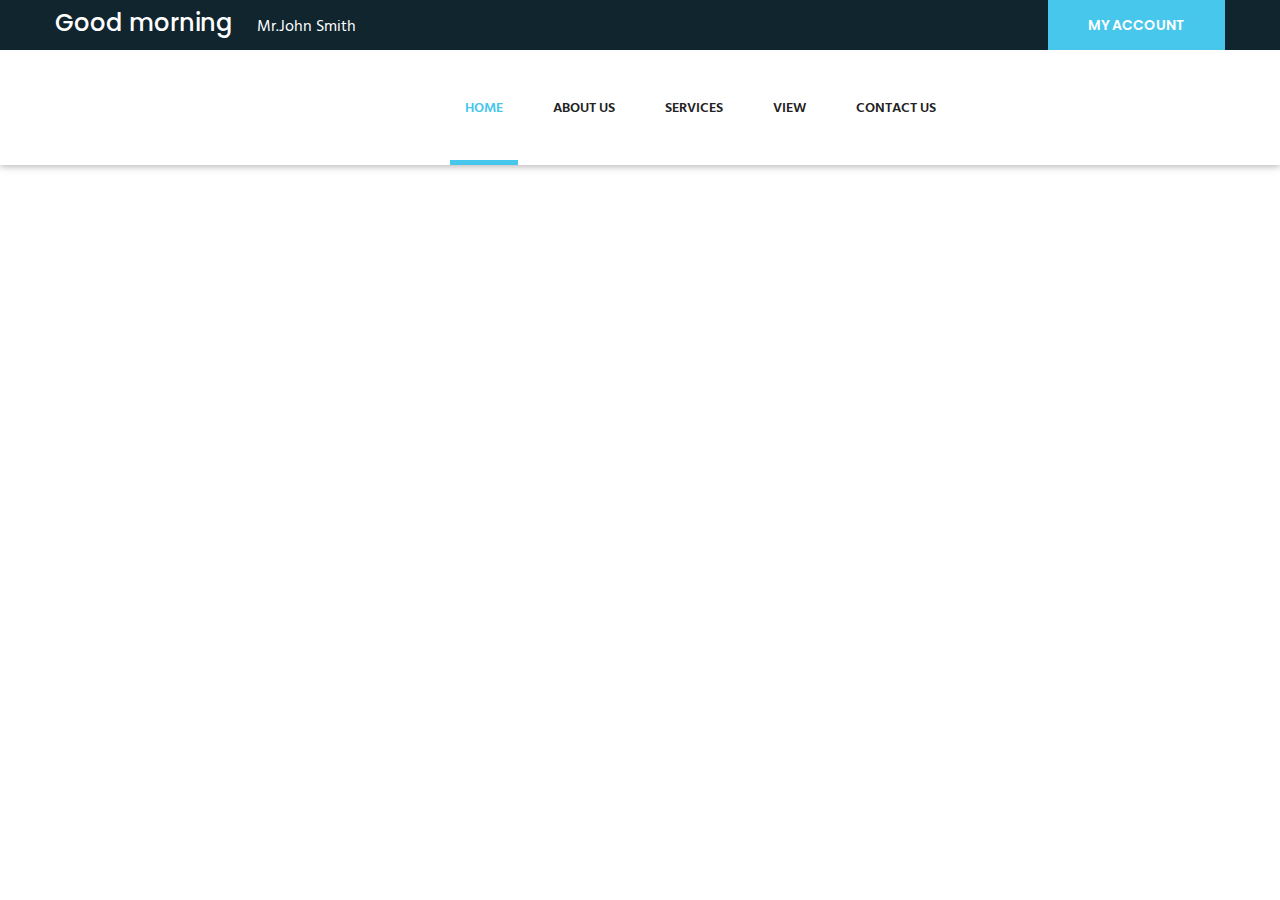
==== Account.html @ e26713fe "update css, logo, page skeletons" ====
<html>
    <head>
        <title>My account</title>
        <link rel="stylesheet" href="css/style.css">
        <link rel="stylesheet" href="css/responsive.css">
    </head>
    
    <body>
        <header class="top-bar">
            <div class="container">
                <div class="clearfix">
                    <div class="col-left float_left">
                        <ul class="top-bar-info">
                            <li>
                                <h3>Good morning </h3>
                            </li>
                            <li>Mr.John Smith</li>
                        </ul>
                    </div>
                    <div class="col-right float_right">
                        <div class="link">
                            <a href="Account.html" class="thm-btn">My account</a>
                        </div>
                    </div>
                </div>
            </div>
        </header>
        <section class="theme_menu stricky slideIn animated">
            <div class="container">
                <div class="row">
                    <div class="col-md-4">
                        <div class="main-logo">
                            <a href="main.html"><img src="image/logo_small.PNG" alt=""></a>
                        </div>
                    </div>
                    <div class="col-md-8 menu-column">
                        <nav class="menuzord menuzord-responsive" id="main_menu"><a href="javascript:void(0)"
                                class="showhide"
                                style="display: none;"><span></span><span></span><span></span><span></span></a>
                            <ul class="menuzord-menu menuzord-indented scrollable"
                                style="max-height: 400px; display: block;">
                                <li class="active"><a href="index.html">Home</a></li>
                                <li><a href="about.html">About us</a></li>
                                <li><a href="service.html">services</a></li>
                                <li><a href="project.html">View</a></li>
                                <li><a href="Account.html">Contact us</a></li>
                                <li class="scrollable-fix"></li>
                            </ul>
                        </nav>
                    </div>
                </div>
            </div>
        </section>
    </body>
</html>
---- css/style.css ----
/***************************************************************************************************************
||||||||||||||||||||||||||||       MASTER STYLESHEET FOR The Expeart      ||||||||||||||||||||||||||||||||||||
****************************************************************************************************************
||||||||||||||||||||||||||||              TABLE OF CONTENT                  ||||||||||||||||||||||||||||||||||||
****************************************************************************************************************
****************************************************************************************************************

1. Imported styles
2. Global styles
3. Header styles
4. Slider styles
5. Our Services styles
6. Our features styles
7. About section styles
8. Team Member styles
9. call to action styles
10. Blog styles
11. Testimonial styles
12. contact styles
13. Subscription styles
14. Footer styles
15. Inner banner styles
16. Inner banner styles
17. Project content styles
18. Shop styles
19. Cart Page styles
20. Checkout page styles
21. fact section styles

****************************************************************************************************************
||||||||||||||||||||||||||||            End TABLE OF CONTENT                ||||||||||||||||||||||||||||||||||||
****************************************************************************************************************/

/* ==============================
   1. Imported styles
   ============================== */
/**/


@import url('https://fonts.googleapis.com/css?family=Poppins:400,500,600,700');
@import url('https://fonts.googleapis.com/css?family=Hind:300,400,500,600,700');

@import url(../css/bootstrap.min.css);
@import url(../css/bootstrap-select.min.css);
@import url(../css/jquery.bootstrap-touchspin.css);

@import url(../css/font-awesome.css);
@import url(../css/flaticon.css);
@import url(../css/icomoon.css);

@import url(../css/settings.css);
@import url(../css/layers.css);
@import url(../css/navigation.css);

@import url(../css/owl.carousel.css);
@import url(../css/jquery.bxslider.css);
@import url(../css/flexslider.css);

@import url(../css/jquery-ui.css);
@import url(../css/jquery.fancybox.css);
@import url(../css/polyglot-language-switcher.css);

@import url(../css/animate.min.css);
@import url(../css/nouislider.css);
@import url(../css/nouislider.pips.css);
@import url(../css/menuzord.css);
@import url(../css/magnific-popup.css);
@import url(../css/imagehover.min.css);





/* ==============================
   2. Global styles
   ============================== */

body {
  font-family: 'Hind', sans-serif;
  color:#222222;
  font-size: 16px;
}

h1,h2,h3,h4,h5,h6,p,ul { margin:0;padding: 0;}
h1,h2,h3,h4,h5 {
  font-family: 'Poppins', sans-serif;
} 

ul {list-style-type: none;}

p {font-family: 'Hind', sans-serif;font-size: 16px;color: #848484;line-height: 26px; font-weight: 300;}
a {text-decoration: none;display: inline-block;outline: none;}
a:hover,a:focus,a:visited {text-decoration: none; outline: none;}

img {max-width: 100%;display: inline-block;}

button {border:none; outline:none; box-shadow: none; display: block; padding: 0; background: transparent;}
input,textarea {font-family: 'Hind', sans-serif;display: block; font-size: 16px; line-height: 28px; outline: none; box-shadow: none;transition: all 0.3s ease-in-out;}


.boxed_wrapper {
    width: 100%;
    background: #fff;
    overflow-x: hidden;
}
.sec-padd {
  padding: 75px 0 80px;
}
.sec-padd2 {
  padding: 75px 0 30px;
}

.sec-padd-top {
  padding-top: 75px;
}
.sec-padd-bottom {
  padding-bottom: 80px;
}
.no-padd {
  padding: 0px;
}
.clear_fix { clear:both;}
.clear_fix:after {
  display: table;
  content: '';
  clear: both;
}
.list_inline li {
  display: inline-block;
}
.social li {
  display: inline-block;
  font-size: 14px;
  padding: 0 10px;
}
.social li a {
  color: #fff;
  transition: .5s ease-in-out;
  font-size: 14px;
}
.default_link {
  font-size: 14px;
  text-transform: uppercase;
  font-family: "Poppins", sans-serif;
  color: #48c7ec;
  font-weight: 600;
}
.default_link:hover {
  color: #48c7ec;
}

.default_link i {
  margin-left: 3px;
  font-weight: 700;
  font-size: 18px;
  position: relative;
  top: 1px;
}

.default-overlay-outer{
  position:absolute;
  display:block;
  left:0px;
  top:0px;
  width:100%;
  height:100%;
  padding:10px;
  transition:all 700ms ease;
  -webkit-transition:all 700ms ease;
  -ms-transition:all 700ms ease;
  -o-transition:all 700ms ease;
  -moz-transition:all 700ms ease;
}

.default-overlay-outer .inner{
  position:absolute;
  left:0px;
  top:0px;
  width:100%;
  height:100%;
  display:table;
  vertical-align:middle;
  text-align:center;
}

.default-overlay-outer .inner .content-layer{
  position:relative;
  display:table-cell;
  vertical-align:middle;
  color:#ffffff;
}


.rating {
    font-size: 14px;
    color: #48c7ec;
}

::-webkit-scrollbar {
    width: 8px;
}

::-webkit-scrollbar-track {
    -webkit-box-shadow: inset 0 0 6px #292121;
    background: #292121;
}

::-webkit-scrollbar-thumb {
    background: rgba(255,255,255,0.75);
    -webkit-box-shadow: inset 0 0 6px rgba(255,255,255,0.75);
}
::-webkit-scrollbar-thumb:window-inactive {
    background: rgba(255,255,255,0.75);
}


.uppercase {
  text-transform: uppercase;
}
.padd-80 {
  padding-top: 80px;
}
.tran3s {
  transition: all 0.3s ease-in-out;
}
.center {
  text-align: center;
}


.row-5 {
  margin: 0 -5px;
}
.row-10 {
  margin: 0 -10px;
}

.thm-color {
  color: #48c7ec;
}

.bold {
  font-weight: 700;
}
.s-bold {
  font-weight: 600;
}
.m-bold {
  font-weight: 600;
}

.float_left {
    float: left;
}
.float_right {
    float: right;
}

.border-bottom {
  border-bottom: 1px solid #f7f7f7;
}

@media (min-width: 1200px) {
  .container {
    padding: 0;
  }
}

.thm-btn {
  position: relative;
  background: #48c7ec;
  font-size: 14px;
  line-height: 46px;
  font-weight: 600;
  color: #ffffff;
  border: 2px solid #48c7ec;
  text-transform: uppercase;
  font-family: 'Poppins', sans-serif;
  display: inline-block;
  padding: 0 38px;
  transition: all .5s cubic-bezier(0.4, 0, 1, 1);
}
.thm-btn:hover {
  background: transparent;
  color: #48c7ec;
  transition: all .5s cubic-bezier(0.4, 0, 1, 1);
}
.thm-btn2 {
  position: relative;
  background: transparent;
  font-size: 14px;
  line-height: 46px;
  font-weight: 600;
  color: #48c7ec;
  border: 2px solid #f4f4f4;
  text-transform: uppercase;
  font-family: 'Poppins', sans-serif;
  display: inline-block;
  padding: 0 38px;
  transition: all .5s cubic-bezier(0.4, 0, 1, 1);
}
.thm-btn2:hover {
  background: #48c7ec;
  border-color: #48c7ec;
  color: #fff;
  transition: all .5s cubic-bezier(0.4, 0, 1, 1);
}


.thm-btn-tr {
  position: relative;
  background: transparent;
  font-size: 14px;
  line-height: 46px;
  font-weight: 600;
  color: #ffffff;
  border: 2px solid #fff;
  text-transform: uppercase;
  font-family: 'Poppins', sans-serif;
  display: inline-block;
  padding: 0 38px;
  transition: all .5s cubic-bezier(0.4, 0, 1, 1);
}
.thm-btn-tr:hover {
  background: #48c7ec;
  border-color: #48c7ec;
  color: #fff;
  transition: all .5s cubic-bezier(0.4, 0, 1, 1);
}

.anim-3 {
  transition: all 0.3s ease;
}
.anim-5 {
  transition: all 0.5s ease;
}


.section-title {
  position: relative;
  padding-bottom: 15px;
  margin-bottom: 50px;
}
.section-title h2 {
  position: relative;
  text-transform: capitalize;
}
.section-title h3 {
  position: relative;
  font-size: 24px;
  text-transform: capitalize;
}
.section-title h4 {
  position: relative;
  font-size: 20px;
  text-transform: capitalize;
}
.section-title:before {
    content: "";
    position: absolute;
    top: 48px;
    left: 0;
    width: 100%;
    height: 1px;
    background: #eaeaea;
}

.section-title:after {
    content: "";
    position: absolute;
    top: 48px;
    left: 0;
    width: 50px;
    height: 1px;
    background: #48c7ec;
}
.section-title.center:after {
    left: 50%;
    margin-left: -25px;
}



.inner-title {
  position: relative;
  padding-bottom: 15px;
  margin-bottom: 30px;
}

.inner-title:before {
    content: "";
    position: absolute;
    top: 38px;
    left: 0;
    width: 100%;
    height: 1px;
    background: #eaeaea;
}

.inner-title:after {
    content: "";
    position: absolute;
    top: 38px;
    left: 0;
    width: 50px;
    height: 1px;
    background: #48c7ec;
}
.inner-title h4 {
  font-size: 20px;
}

.scroll-top {
    width: 60px;
    height: 60px;
    position: fixed;
    border-radius: 50%;
    bottom: 30px;
    right: 30px;
    z-index: 99;
    display: none;
    color: #48c7ec;
    background: #10252e;
    text-align: center;
    border: 2px solid #19333e;
}
.scroll-top span:before {
  font-size: 27px;
}
.scroll-top:after {
  position: absolute;
  z-index: -1;
  content: '';
  top: 100%;
  left: 5%;
  height: 10px;
  width: 90%;
  opacity: 1;
  background: radial-gradient(ellipse at center, rgba(0, 0, 0, 0.25) 0%, rgba(0, 0, 0, 0) 80%);
}

.preloader{ position:fixed; left:0px; top:0px; width:100%; height:100%;
 z-index:999999; background-color:#ffffff; background-position:center center;
  background-repeat:no-repeat; background-image:url(../images/icons/preloader.gif);}




.video-image-box{
  position:relative;  
}

.video-image-box .image{
  position:relative;  
}

.video-image-box img{
  display:block;
  width:100%; 
}

.video-image-box .image .overlay-link{
  position:absolute;
  left:0px;
  top:0px;
  width:100%;
  height:100%;
  color:#ffffff;
  text-align:center;
  background:rgba(0,0,0,0.10);
  transition:all 500ms ease;
  -moz-transition:all 500ms ease;
  -webkit-transition:all 500ms ease;
  -ms-transition:all 500ms ease;
  -o-transition:all 500ms ease; 
}

.video-image-box .image .overlay-link:hover {
    background: rgba(72, 199, 236, 0.9);
}

.video-image-box .image .overlay-link .icon{
  position:absolute;
  left:50%;
  top:50%;
  margin-top:-25px;
  margin-left:-25px;
  width: 58px;
  height: 41px;
  line-height: 43px;
  font-size:60px;
  color: #f7f7f7;
}








/* ==============================
   2. header-style
   ============================== */

.top-bar {
  position: relative;
  background: #10252e;
  line-height: 49px;
  position: relative;
  z-index: 9;
}

.top-bar .top-bar-info {
  display: inline-block;
}
.top-bar .top-bar-info li {
  color: #fff;
  margin-right: 20px;
  display: inline-block;
  position: relative;
  top: 3px;
}
.top-bar .top-bar-info li i {
    color: #48c7ec;
    margin-right: 10px;
    font-size: 20px;
    position: relative;
    top: 3px;
}


.top-bar .social li {
  color: #fff;
  font-size: 16px;
  font-weight: 300;
}
.top-bar .social li a:hover {
  color: #48c7ec;
  transition: .5s ease-in-out;
}

.top-bar .social li:last-child {
  padding-right: 0px;
}
.top-bar .social,
.top-bar .link {
  display: inline-block;
  margin-left: 20px;
}




/*language switcher*/


#polyglotLanguageSwitcher {
  position: relative;
  display: inline-block;
  position: relative;
  margin-right: 20px;
}


#polyglotLanguageSwitcher span.trigger:before {
  content: '\f107';
  font-family: FontAwesome;
  position: absolute;
  color:#cdcdcd;
  top: 0;
  right: 0px;
  line-height: 10px;
}
#polyglotLanguageSwitcher a {
  font-family: 'Hind', sans-serif;
  display: inline-block;
  font-size: 14px;
  color: #fff;
  font-weight: normal;
}


#polyglotLanguageSwitcher a.current:link, 
#polyglotLanguageSwitcher a.current:visited, 
#polyglotLanguageSwitcher a.current:active {
    position: relative;
    background-color: #162f3a;
    border: 0;
    line-height: 34px;
    border-radius: 0;
    color: #fff;
    text-align: center;
    height: 33px;
    padding: 0px 0px 0px 22px;
}

#polyglotLanguageSwitcher a.current:hover {
    background-color: #162f3a;
}

#polyglotLanguageSwitcher ul.dropdown {
  top: 100%;
}











/*logo*/

.main-logo {
  margin: 35px 0  35px;
}

/*menu*/

.theme_menu .container {
  position: relative;
}

.theme_menu {
  box-shadow: 0 2px 5px 0 rgba(0, 0, 0, 0.16), 0 2px 10px 0 rgba(0, 0, 0, 0.12);
  background: rgba(255, 255, 255, 0.8);
  position: relative;
  z-index: 2;
}
.theme_menu .menu-column {
  padding-left: 0;
}

.theme_menu .menuzord {
  padding: 0;
  background: transparent;
}


.menuzord-menu > li > a {
    padding: 49px 15px 41px;
    margin: 0 10px;
    text-transform: uppercase;
    border-bottom: 5px solid transparent;
    color: #222;
    transition: .5s ease;
}
.menuzord-menu > li.active a {
    border-color: #48c7ec;
    color: #48c7ec;
}
.menuzord-menu > li > a:hover {
  color: #48c7ec;
  transition: .5s ease;
}

.menuzord-menu ul.dropdown, .menuzord-menu ul.dropdown li ul.dropdown {
    padding: 12px 30px;
    min-width: 230px;
    background: #10252e;
}

.menuzord-menu ul.dropdown li a {
  padding: 7px 0 9px;
  color: #959595;
  transition: .5s ease-in-out;
  font-size: 14px;
  text-transform: capitalize;
  font-family: 'Poppins', sans-serif;
}

.menuzord-menu ul.dropdown li:hover > a {
    padding-left: 0px;
    padding-right: 0px;
    color: #48c7ec;
    transition: .5s ease-in-out;
    font-size: 14px;
}


/*sticky*/
.theme_menu.stricky-fixed .menuzord-menu > li > a {
  padding: 35px 15px 30px;
}

.theme_menu.stricky-fixed .main-logo {
    margin: 23px 0;
}
.theme_menu.stricky-fixed .nav_side_content {
    margin-top: 32px;
}

.theme_menu.stricky-fixed .nav_side_content .search_option form {
  top: 58px;
}




/*megamenu*/



.w100 {
  width: 100%;
}
.w50 {
  width: 50%;
  float: left;
}
.row-10 {
  margin: 0 -10px;
}
.megamenu .form-group {
  padding: 0 10px;
}
.megamenu .default-form {
  max-width: 410px;
  margin-bottom: 30px;
}
.megamenu .default-form.register-form {
  width: 405px;
  border: 1px solid #2f2f2f;
  padding: 10px 30px 24px;
  background: #252525;
}

.default-form.register-form .form-group {
  margin-bottom: 0;
}
.default-form.register-form .link {
  border-bottom: 1px solid #2f2f2f;
  padding-bottom: 10px;
  margin-bottom: 10px;
  color: #fff;
}
.default-form.register-form .link .thm-color-2 {
  color: #848484;
}
.default-form.register-form .thm-color:hover,
.default-form.register-form .thm-color-2:hover {
  color: #48c7ec;
  transition: .5s ease;
}

.default-form.register-form .link_2 {
  position: relative;
}

.default-form.register-form .link_2.singn {
  padding-left: 25px;

}
.default-form.register-form .link_2 .fancy_video {
  position: absolute;
  left: 0;
  top: 1px;
  width: 15px;
  border-radius: 50%;
  font-size: 8px;
  text-align: center;
  line-height: 15px;
  height: 15px;
  color: #222;
  background: #48c7ec;
  font-family: "FontAwesome";

}
.default-form.register-form .link_2 .fancy_video span {
  position: relative;right:-1px;
}









/*=================== Cart And Search Option ===============*/

.theme_menu .right-column {
    position: absolute;
    right: 0;
    width: 50px;
}


.nav_side_content {
  margin-top: 44px;
  position: relative;
  right: 0;
}
.nav_side_content .cart_select>button {
  font-size: 14px;
  text-transform: uppercase;
  position: relative;
  margin-right: 23px;
  color:#272727;
}
.nav_side_content .cart_select>button span {
  font-weight: normal;
  padding: 0 0px;
  border-radius: 50%;
  position: absolute;
  top: 0;
  right: -20px;
  color: #48c7ec;
}
.nav_side_content .cart_select>button i {
  font-size: 18px;
  margin-left:5px;
}
.nav_side_content .cart_select,
.nav_side_content .search_option {
  display: inline-block;
  vertical-align: middle;
}
.nav_side_content .search_option>button {
  height: 26px;
  font-size: 15px;
  color: #222;
  border-left: 1px solid #828d92;
  padding-left: 35px;
}

.nav_side_content .search_option form {
    height: 50px;
    width: 280px;
    padding: 5px;
    border-radius: 4px;
    margin: 0;
    left: auto;
    right: 0;
    border-color: #48c7ec;
    top: 70px;
}
.nav_side_content .search_option form input {
    font-family: 'Poppins', sans-serif;
    font-weight: normal;
    width: 100%;
    height: 100%;
    background: transparent;
    color: #9e9e9e;
    border: 1px solid rgba(51, 51, 51, 0.16);
    padding: 0 47px 0 10px;
    font-size: 15px;
    border-radius: 3px;
    box-shadow: inset 0 0 11px 2px rgba(119, 119, 119, 0.25);
}
.nav_side_content .search_option form button {
  display: block;
  width:40px;
  line-height: 40px;
  text-align: center;
  position: absolute;
  top:5px;
  right:5px;
  color:#48c7ec;
}
.nav_side_content .cart_select {
  border-left: 1px solid #ececec;
  padding-left: 5px;
}

.theme_menu .link_btn {
  margin-top: 24px;
}





/* Mainmenu fixed style */
@keyframes menu_sticky {
  0%   {margin-top:-100px;}
  50%  {margin-top: -90px;}
  100% {margin-top: 0;}
}
.theme_menu.stricky-fixed {
  margin: 0;
  position: fixed;
  background: #fff;
  top:0;
  left:0;
  width: 100%;
  z-index: 99999;
  animation-name: menu_sticky;
  animation-duration: 0.60s;
  animation-timing-function: ease-out;
}





/*** 
=============================================
    Rev Slider Wrapper style
=============================================
***/



.rev_slider_wrapper {
  position: relative;
  margin-top: -115px;
  z-index: 1;
}



.rev_slider_wrapper .slide-content-box h3 {
  background: rgba(0, 0, 0, 0) url("../img/slides/press-bg.png") no-repeat;
  background-size: contain;
  display: inline-block;
  color: #ffffff;
  font-size: 18px;
  font-weight: 600;
  text-transform: uppercase;
  line-height: 22px;
  font-family: 'Poppins', sans-serif;
  padding-left: 20px;
  padding-right: 20px;
  padding-top: 5px;
  padding-bottom: 5px;
}

.rev_slider_wrapper .slide-content-box h1 {
  color: #ffffff;
  font-size: 55px;
  line-height: 62px;
  margin: 14px 0 9px;
  font-weight: 700;
}
.rev_slider_wrapper .slide-content-box p{
  color: #ffffff;
  font-size: 18px;
  line-height: 30px;
  font-family: 'Poppins', sans-serif;
  font-weight: 300;
  margin: 0 0 30px;
}
.rev_slider_wrapper .slide-content-box .button a{
  transition: all 500ms ease !important;
  -moz-transition: all 500ms ease !important;
  -webkit-transition: all 500ms ease !important;
  -ms-transition: all 500ms ease !important;
  -o-transition: all 500ms ease !important;
}


.rev_slider_wrapper .slide-content-box.last-slide p{
  margin: 0;    
}
.rev_slider_wrapper .slide-content-box.last-slide a{
  margin: 0 8px;    
}

.rev_slider_wrapper .slotholder {
  position: relative;
}

.slotholder:after {
    background: rgba(0, 0, 0, 0.10);
    width: 100%;
    height: 100%;
    content: "";
    position: absolute;
    left: 0;
    top: 0;
    bottom: 0;
    pointer-events: none;
}

.tp-bannertimer {
  display: none;
  
}

.rev_slider_wrapper .tparrows {
  background: transparent;
  border: 2px solid #fff;

}






/************************** 
* Inner Banner styles 
***************************/
.inner-banner {
  position: relative;
  background: #f7f7f7;
  background-size: cover;
  margin-bottom: 30px;
}
.inner-banner:before {
}

.inner-banner h3 {
  margin: 0;
  display: table-cell;
  vertical-align: middle;
  font-size: 36px;
  line-height: 60px;
  color: #222;
  font-weight: 600;
  text-transform: capitalize;
}
.inner-banner .box {
  position: relative;
  display: table;
  height: 140px;
  padding-top: 30px;
  width: 100%;
  text-align: center;
}

.breadcumb-wrapper {
  background: #fff;
  padding: 16px 20px;
  border: 1px solid #f4f4f4;
  position: relative;
  bottom: -30px;
}
.breadcumb-wrapper ul,
.breadcumb-wrapper li {
  margin: 0;
  padding: 0;
  list-style: none;
  font-size: 18px;
  color: #48c7ec;
}
.breadcumb-wrapper ul.link-list li a {
  color: #222;
  text-transform: capitalize;
  font-size: 18px;
  transition: .3s ease;
}
.breadcumb-wrapper ul.link-list li a:hover {
  transition: .3s ease;
}

.breadcumb-wrapper ul.link-list li a i {
  color: #fac012;
  margin-right: 7px;
}

.breadcumb-wrapper ul.link-list li a:after {
  content: "\f105";
  font-family: 'FontAwesome';
  margin: 0 10px;
}
.breadcumb-wrapper a.get-qoute {
  text-transform: capitalize;
  font-weight: 400;
  color: #48c7ec;
  font-size: 18px;
}
.breadcumb-wrapper a.get-qoute i {
  margin-left: 7px;
  color: #222;
  margin-right: 7px;
  font-size: 14px;
}







/*** 

====================================================================
  Main Footer
====================================================================

***/

.main-footer{
  position:relative;
  background:#10252e;
  color:#848484;
}

.main-footer .footer-title{
  font-size: 22px;
  color: #fff;
  margin-bottom: 30px;
}
.main-footer .footer-logo {
  margin-bottom: 40px;
}

.main-footer .widgets-section{
  position:relative;
  padding:70px 0px 20px;
}

.main-footer .footer-column{
  margin-bottom:30px; 
}

.main-footer .footer-widget{
  position:relative;  
}

.main-footer .footer-column h2{
  font-size:15px;
  font-weight:700;
  text-transform:uppercase;
  margin-bottom:30px;
  color:#a1c436;  
}


.main-footer .about-widget .text{
  margin-bottom:20px;
  padding-bottom: 5px;
}

.main-footer .contact-info{
  margin-bottom: 25px;
}

.main-footer .contact-info li{
  position:relative;
  padding-left: 35px;
  margin-bottom: 16px;
  line-height:24px;
  color: #959595;
}

.main-footer .contact-info li span {
  position:absolute;
  left:0px;
  top:0px;
  line-height:24px;
  font-size: 24px;
  color: #48c7ec;
}


.main-footer .contact-widget .social li {
  padding-left: 0px;
  padding-right: 10px;
}
.main-footer .contact-widget .social li a {
  transition: .5s ease;
  color: #37444a;
  border: 2px solid #19333e;
  border-radius: 50%;
  line-height: 38px;
  height: 38px;
  width: 38px;
  text-align: center;

}

.main-footer .contact-widget .social li a:hover {
  border-color: #48c7ec;
  color: #48c7ec;
  transition: .5s ease;

}







.main-footer .social-links a{
  display:inline-block;
  width:32px;
  height:32px;
  margin-left:5px;
  line-height:30px;
  border:1px solid transparent;
  background:none;
  color:#686868;
  font-size:14px;
  text-align:center;
  transition: all 0.3s ease;
  -moz-transition: all 0.3s ease;
  -webkit-transition: all 0.3s ease;
  -ms-transition: all 0.3s ease;
  -o-transition: all 0.3s ease;
}

.main-footer .social-links a:hover{
  color:#a1c436;
  border-color:#a1c436; 
}

.main-footer .posts-widget .post{
  position:relative;
  margin-bottom: 14px;
  padding-bottom: 15px;
  padding-left: 15px;
  border-bottom:1px solid rgba(255,255,255,0.15);
}

.main-footer .posts-widget .post:last-child{
  border-bottom:none;
  padding-bottom:0px;
  margin-bottom:0px;  
}

.main-footer .posts-widget .post .content{
  position:relative;
  min-height: 40px;
  padding-left: 0;
  padding-top:0px;
  margin-bottom: 5px;
}

.main-footer .posts-widget .post .content .post-thumb{
  position:absolute;
  left:0px;
  top:0px;
  width:60px;
  height:52px;
}

.main-footer .posts-widget .post .content .post-thumb img{
  display:block;
  width:100%; 
}

.main-footer .posts-widget .post h4{
  font-size:14px;
  color:#999999;
  line-height: 26px;
}

.main-footer .posts-widget .post h4 a{
  color:#848484;
  font-family: 'Hind', sans-serif;
  font-weight: 300;
  font-size: 16px;
}

.main-footer .posts-widget .post .time{
  color:#48c7ec;
  font-family: 'Hind', sans-serif;
  font-weight: 300;
  font-size: 16px;
}

.main-footer .posts-widget .post .time .fa{
  padding-right:8px;  
}

.main-footer .links-widget .list li{
  position:relative;
  margin-bottom: 13px;
}

.main-footer .links-widget .list li a{
  position:relative;
  color:#848484;
  font-family: 'Hind', sans-serif;
  font-weight: 300;
  font-size: 16px;
}

.main-footer .posts-widget .post:before,
.main-footer .links-widget .list li a:before{
  content: '';
  position:absolute;
  left:0px;
  background: transparent;
  bottom: 0;
  left: 0;
  width: 100%;
  height: 1px;
  transition: .5s ease-in-out;
}

.main-footer .links-widget .list li a:hover:before{
  background: #48c7ec;
  transition: .5s ease-in-out;
}

.main-footer .links-widget .list li a:hover{
  color: #48c7ec;
}

.main-footer .contact-widget{
  position:relative;
}

.main-footer .news-widget .default-form {
  position:relative;
}

.main-footer .news-widget .default-form input {
  margin-top: 22px;
  margin-bottom: 20px;
  height: 45px;
  padding-left: 50px;
}
.main-footer .news-widget .default-form span {
  position: absolute;
  left: 15px;
  top: 12px;
  color: #48c7ec;
  font-size: 14px;
  border-right: 1px solid #ccc;
  padding: 3px 7px 4px 0px;
}


.main-footer .news-widget .default-form .thm-btn {
  line-height: 41px;
  width: 100%;
}

.footer-bottom {
  background: #10252e;
  border-top: 1px solid #142b35;
  padding: 26px 0;
}
.footer-bottom .copy-text {
  font-family: 'Poppins', sans-serif;
  color: #848484;
  font-size: 14px;
}
.footer-bottom .copy-text a {
  color: #48c7ec;
  transition: .3s ease;
}
.footer-bottom .get-text ul li {
  float: left;
}
.footer-bottom .get-text ul li a {
  color: #848484;
  font-size: 14px;
  margin-right: 5px;
  font-family: "Popins", sans-serif;
}
.footer-bottom .get-text ul li a:hover {
  color: #48c7ec;
  transition: .3s ease;
}







/************************** 
* why-choose styles 
***************************/


.why-choose {
  position: relative;
}


.why-choose .img-box {
  position: relative;
  overflow: hidden;
  display: inline-block;
}

.why-choose .overlay-box {
  position: absolute;
  width: 100%;
  height: 100%;
  left: 0;
  top: -60px;
  transition: .3s ease-out;
  background: rgba(0, 0, 0, 0.75);
  transform: translate(0,100%);
}
.why-choose .item:hover .overlay-box {
  transition: .5s ease-in-out;
  top: 0px;
  transform: translate(0,0);
}

.why-choose .inner-box {
  position: relative;
  padding-left: 80px;
  padding-right: 21px;
  transition: 1s ease;
}
.why-choose .item:hover .inner-box {
  padding: 43px 21px 43px 80px;
  transition: .5s ease;
}

.why-choose .icon_box {
  position: absolute;
  width: 60px;
  height: 100%;
  text-align: center;
  background: #48c7ec;
  left: 0;
  top: 0;
  bottom: 0;
  line-height: 60px;
  color: #fff;
  transition: .5s ease;
}
.why-choose .icon_box span {
    font-size: 33px;
    line-height: 60px;
}

.why-choose .item:hover .icon_box span {
    position: absolute;
    top: 50%;
    width: 100%;
    left: 0;
    margin-top: -20px;
    transition: .5s ease;
}

.why-choose .overlay-box .text {
  color: #fff;
}

.why-choose .overlay-box h4 {
  color: #fff;
  line-height: 60px;
  transition: .5s ease-in-out;
}
.why-choose .item:hover .overlay-box h4 {
  color: #48c7ec;
  transition: .5s ease-in-out;
}

.why-choose .overlay-box .text p {
  color: rgba(255, 255, 255, 0.06);
  transform: translate(0,100%);
  transition: 1s ease;
  opacity: 0;
}
.why-choose .item:hover .overlay-box .text p {
  transform: translate(0,0);
  transition: .5s ease;
  transition-delay: .3s;
  opacity: 1;
  color: #fff;
}



/************************** 
* default-blog styles 
***************************/
.blog-section {
}
.default-blog-news {
  position: relative;
  transition: .5s ease-in-out;
  margin-bottom: 50px;
}

.default-blog-news:hover {
  box-shadow: 0 15px 16px 0 rgba(0, 0, 0, 0.03), 0 0px 82px 0 rgba(0, 0, 0, 0.02);
  transition: .2s cubic-bezier(0.4, 0, 1, 1);
}

.default-blog-news .lower-content{
  position:relative;
  padding: 30px 0px 20px;
  padding-left: 90px;
  border-bottom: 1px solid #f4f4f4;
}
.default-blog-news .date {
  position: absolute;
  left: 0px;
  top: 30px;
  height: 64px;
  width: 64px;
  background: #48c7ec;
  line-height: 20px;
  padding-top: 13px;
  z-index: 9;
  color: #fff;
  text-align: center;
}

.default-blog-news .lower-content .text p{
  margin-bottom: 10px;
}

.default-blog-news .lower-content h4 {
  color:#222;
  font-weight: 400;
  margin-bottom: 10px;
}

.default-blog-news .lower-content h4 a{
  color:#222;
  transition: all 300ms ease;
  font-size: 18px;
}

.default-blog-news .lower-content h4 a:hover{
  color:#48c7ec;
  transition: all 300ms ease;
}

.default-blog-news .lower-content .post-meta{
  color: #848484;
  font-size:16px;
  margin-bottom: 7px;
}


.default-blog-news .lower-content .default_link {
  text-transform: capitalize;
  color: #222;
  transition: .5s ease;
}
.default-blog-news .lower-content .default_link:hover {
  transition: .5s ease;
  color: #48c7ec;
}


.default-blog-news .img-holder {
    display: block;
    overflow: hidden;
    position: relative;
}
.default-blog-news .img-holder a {
  width: 100%;
}
.default-blog-news .img-holder img {
    transform: scale(1);
    transition: all 0.5s ease 0s;
    width: 100%;
}

.default-blog-news:hover .img-holder img {
    transform: scale(1.1);
}
.default-blog-news .overlay {
    background-color: rgba(16, 37, 46, 0.9);
    text-align: center;
    position: absolute;
    left: 0;
    top: 0;
    width: 100%;
    height: 100%;
    color: #fff;
    opacity: 0;
    filter: alpha(opacity=0);
    transition: all 450ms ease-out 0s;
    transform: rotateY(180deg) scale(0.5,0.5);
}

.default-blog-news:hover .img-holder .overlay {
    opacity: 1;
    filter: alpha(opacity=100);
    transform: rotateY(0deg) scale(1,1);
}
.default-blog-news .overlay .box {
    display: table;
    height: 100%;
    width: 100%;
}
.default-blog-news .overlay .box .content {
    display: table-cell;
    text-align: center;
    vertical-align: middle;
}
.default-blog-news .img-holder .overlay .box .content a i {
    background: #48c7ec;
    border-radius: 50%;
    color: #ffffff;
    display: inline-block;
    font-size: 16px;
    height: 45px;
    line-height: 48px;
    transition: all 500ms ease 0s;
    width: 45px;
}

.default-blog-news .img-holder .overlay .box .content a:hover i {
    background: #48c7ec;
}



/*large blog*/

.large-blog-news {
  position: relative;
  margin-left: 80px;
  transition: .5s ease-in-out;
  margin-bottom: 50px;
  padding-bottom: 50px;
  border-bottom: 1px solid #f4f4f4;
}

.large-blog-news .date {
  position: absolute;
  left: -80px;
  top: 0px;
  height: 64px;
  width: 64px;
  background: #48c7ec;
  line-height: 20px;
  padding-top: 13px;
  z-index: 9;
  color: #fff;
  text-align: center;
}


.large-blog-news .lower-content{
  position:relative;
  padding: 25px 0px 0px;
}

.large-blog-news .lower-content .text p{
  margin-bottom:20px; 
}

.large-blog-news .lower-content h4 {
  color:#222;
  font-weight: 400;
  margin-bottom: 10px;
}
.large-blog-news .lower-content h5 {
  text-transform: uppercase;
  color: #48c7ec;
  font-size: 14px;
  margin-bottom: 15px;
}


.large-blog-news .lower-content h4 a{
  color:#222;
  transition: all 300ms ease;
  font-size: 24px;
}

.large-blog-news .lower-content h4 a:hover{
  color:#48c7ec;
  transition: all 300ms ease;
}

.large-blog-news .lower-content .post-meta{
  color: #848484;
  font-size:16px;
  margin-bottom: 15px;
}
.large-blog-news .lower-content .thm-btn {
  background: transparent;
  color: #48c7ec;
  border-color: #f4f4f4;
}
.large-blog-news .lower-content .thm-btn:hover {
  background: #48c7ec;
  color: #fff;
  border-color: #48c7ec;
}


.large-blog-news .img-holder {
    display: block;
    overflow: hidden;
    position: relative;
}

.large-blog-news .img-holder img {
    transform: scale(1);
    transition: all 0.5s ease 0s;
    width: 100%;
}

.large-blog-news .img-holder:hover img {
    transform: scale(1.1);
}
.large-blog-news .overlay {
    background-color: rgba(16, 37, 46, 0.9);
    text-align: center;
    position: absolute;
    left: 0;
    top: 0;
    width: 100%;
    height: 100%;
    color: #fff;
    opacity: 0;
    filter: alpha(opacity=0);
    transition: all 450ms ease-out 0s;
    transform: rotateY(180deg) scale(0.5,0.5);
}

.large-blog-news .img-holder:hover .overlay {
    opacity: 1;
    filter: alpha(opacity=100);
    transform: rotateY(0deg) scale(1,1);
}
.large-blog-news .overlay .box {
    display: table;
    height: 100%;
    width: 100%;
}
.large-blog-news .overlay .box .content {
    display: table-cell;
    text-align: center;
    vertical-align: middle;
}
.large-blog-news .img-holder .overlay .box .content a i {
    background: #48c7ec;
    border-radius: 50%;
    color: #ffffff;
    display: inline-block;
    font-size: 16px;
    height: 45px;
    line-height: 48px;
    transition: all 500ms ease 0s;
    width: 45px;
}

.large-blog-news .img-holder .overlay .box .content a:hover i {
    background: #48c7ec;
}


.large-blog-news.single-blog-post .img-holder:hover img {
  transform: scale(1);
}

.blog-section .outer-box {
  padding-left: 80px;
}



/*side-bar-blog*/

.blog-sidebar {
  position: relative;
}
.category-style-one {
  position: relative;
}
.category-style-one ul {
  margin-top:22px;
  margin-bottom: 35px;
  padding: 10px 30px;
  border: 1px solid #f4f4f4;
  border-left: 2px solid #48c7ec;
}
.category-style-one ul li {border-bottom: 1px solid #eaeaea;margin: 0;}
.category-style-one ul li:last-child {
  border:none;
}
.category-style-one ul li a {
  font-weight: normal;
  color: #848484;
  position: relative;
  width: 100%;
  transition: .5s ease;
  line-height: 40px;
  display: block;
}
.category-style-one ul li a:hover {
  color: #48c7ec;
  transition: .5s ease;
}


/*post-thumb*/


.popular-post {
    position: relative;
}

.popular-post .item {
    position: relative;
    font-size: 14px;
    margin-bottom: 10px;
    min-height: 50px;
    padding: 0px 0px 25px 90px;
    color: #cccccc;
    border-bottom: 1px solid #f1f1f1;
}

.popular-post .item:last-child{
    border-bottom: 0px;
}
.popular-post .item .post-thumb{
    position:absolute;
    left:0px;
    top: 16px;
    width: 75px;
    height: 75px;
}

.popular-post .item .post-thumb img{
    width:100%;
    display:block;  
}


.popular-post .item .post-thumb a{
  position: relative;
}
.popular-post .item .post-thumb a:after {
    position: absolute;
    content: "\f0c1";
    font-family: FontAwesome;
    left: 0px;
    top: 0px;
    text-align: center;
    line-height: 80px;
    width: 100%;
    height: 100%;
    background: rgba(72, 199, 236, 0.9);
    color: #ffffff;
    opacity: 0;
    transition: .5s ease;
}
.popular-post .item .post-thumb:hover a:after {
  opacity: 1;
  transition: .5s ease;
}


.popular-post .item h5{
    position: relative;
    top: 8px;
    font-size: 16px;
    font-weight: 600;
    margin: 0px 0px 17px;
    line-height: 26px;
    color:#333;
    transition: .5s ease;
}
.popular-post .item h5:hover{
  color: #48c7ec;
  transition: .5s ease;
}


.recent-posts.post-thumb .post .post-info{
    font-size: 14px;
    font-weight:400;
    margin:0px;
    line-height:1.6em;
    color: #9c9c9c;
}
.popular-post .item .post-info {
  color: #48c7ec;
  font-size: 16px;
}

.popular-post .item .post-info i {
    margin-right: 10px;
}




/*archive*/

.sidebar-archive .bootstrap-select {
    background: #f7f7f7;
    color: #848484;
    padding: 10px 0;
    font-size: 16px;
}
.sidebar-archive .btn-group.open .dropdown-toggle {
    box-shadow: none;
}
.sidebar-archive .btn-group.open .dropdown-toggle:focus {
  border: none;
  outline: none;
}
.sidebar-archive  .bootstrap-select .dropdown-toggle:focus {
  outline: none !important;
}
.sidebar-archive  .dropdown-menu>li>a:focus, .dropdown-menu>li>a:hover {
  background-color: #48c7ec;
  color: #fff;
}
.sidebar-archive .form-control:focus {
  border-color: #48c7ec;
  box-shadow: none;
}


/*instagram*/
.sidebar-intsgram ul {
  margin-left: -5px;
  margin-right: -5px;
}
.sidebar-intsgram ul li {
  float: left;
  width: 33.333333333333333333%;
  padding: 5px 4px;

}

.sidebar-intsgram ul li .inner-box {
  display: block;
  overflow: hidden;
  position: relative;
}
.sidebar-intsgram ul li .inner-box .overlay {
  position: absolute;
  top: 0;
  left: 0;
  right: 0;
  bottom: 0;
  background: rgba(72, 199, 236, 0.9);
  transform: translate3d(0, 100px, 0);
  opacity: 0;
  visibility: hidden;
  transition: transform .4s ease, opacity .4s ease, visibility .4s ease;
}
.sidebar-intsgram ul li .inner-box .overlay .box {
  display: table;
  width: 100%;
  height: 100%;
}
.sidebar-intsgram ul li .inner-box .overlay .box .content {
  display: table-cell;
  vertical-align: middle;
  text-align: center;
}
.sidebar-intsgram ul li .inner-box .overlay .box .content a {
  font-size: 0;
  color: #fff;
  width: 100%;
  height: 100%;
}
.sidebar-intsgram ul li:hover .inner-box .overlay {
  transform: translate3d(0, 0, 0);
  opacity: 1;
  visibility: visible;
}






/*pacebook feed*/

.facebook-feed {
  position: relative;
  background: #f7f7f7;
  overflow: hidden;
}

.facebook-feed .img-box {
  position: relative;
}

.facebook-feed .overlay {
    position: absolute;
    margin: 10px;
    left: 0;
    top: 0;
    right: 0;
    bottom: 0;
}


.facebook-feed .inner-box {
  position: relative;
  padding-left: 70px;
  margin-bottom: 32px;
}

.facebook-feed .inner-box .logo {
  position: absolute;
  left: 0;
  top: 0;
}
.facebook-feed .inner-box h4 {
  color: #fff;
  font-weight: 600;
  position: relative;
  margin-top: 0px;
  margin-bottom: 3px;
}
.facebook-feed .inner-box .like {
  color: #fff;
}

.facebook-feed .link a {
  color: #58606f;
  background: #fff;
  display: inline-block;
  line-height: 22px;
  font-size: 13px;
  text-align: center;
  padding: 0 10px;
  border: 1px solid #eaeaea;
}
.facebook-feed .link a i.fb-icon {
  color: #fff;
  background: #39579b;
  font-size: 12px;
  padding: 2px 3px 0 4px;
  position: relative;
  top: 2px;
  margin-right: 5px;
}

.facebook-feed .link a i.mail {
  color: #6a7081;
  margin-right: 6px;
}

.facebook-feed .like-people {
  background: #fff;
  margin: 20px 10px;
  padding: 10px;
}







/*single-blog*/




/*---------------- Author -------------*/

.single-blog-post .author {
  background-color:#ffffff;
  position:relative;
  margin-bottom: 35px;
  margin-top: 40px;
}
.single-blog-post .author img {
  position:absolute;
}
.single-blog-post .author-comment {
  margin-left:340px;
  padding-left:30px;
}

.single-blog-post .author-comment .quote {
  font-size: 25px;
  color: #f1f1f1;
  margin-bottom: 5px;
}
.single-blog-post .author-comment h5 {
  font-weight: 600;
  margin: 16px 0 5px 0;
  text-transform: uppercase;
  font-size: 18px;
}
.single-blog-post .author-comment p.a-title {
  color: #48c7ec;
  font-size: 16px;
}



/*share-box*/

.share-box {
  background: #ffffff;
  padding: 0px 0px 12px 0px;
  margin-bottom: 20px;
}
.share-box .tag-box span {
  font-size: 14px;
  color: #3F3E3E;
}
.share-box .tag-box a {
  color: #48c7ec;
  font-size: 16px;
  transition: .3s ease;
  line-height: 30px;
  text-transform: capitalize;
}
.share-box .tag-box a:hover {
  color: #48c7ec;
  transition: .3s ease;
}

.share-box .social-box span {
  color: #252525;
  margin-right: 13px;
  font-size: 14px;
  font-weight: 600;
}
.share-box .social {
  display: inline-block;
  margin-bottom: 0;
  margin-left: -2.5px;
}
.share-box .social > li {
  padding-right: 0;
  margin: 0;
  padding-left: 0;
}
.share-box .social a {
  width: 40px;
  border-radius: 50%;
  height: 40px;
  color: #BCBCBC;
  text-align: center;
  margin: 0 3px;
  border: 1px solid #eee;
  display: block;
  line-height: 41px;
  transition: all 0.5s ease;
}
.share-box .social a:hover {
  color: #ffffff;
  background: #48c7ec;
  border-color: #48c7ec;
}



.share-box .tag-box li {
    margin: 0;
    display: inline-block;
}





.post-author{
  position:relative;
  color:#777777;
  margin-bottom: 64px;
}


.post-author .inner-box{
  position:relative;
  padding: 33px 35px 12px 155px;
  min-height:160px;
  background:#f4f4f4;
}

.post-author .inner-box .author-thumb{
  position:absolute;
  left:35px;
  top:35px;
  width: 85px;
  height: 85px;
  border-radius:2px;
}

.post-author .inner-box .author-thumb img{
  display:block;
  width:100%; 
}

.post-author h4{
  position:relative;
  margin: 0px 0px 16px;
  font-size:18px;
  text-transform:capitalize;
  font-weight: 600;
  color: #252525;
}
.post-author ul li{
  margin: 0;
  margin-top: 10px;
}
.post-author ul li a {
  color: #848484;
}
.post-author ul li:hover a {
  color: #48c7ec;
}


.news .blogList_single_post .post-author h4 .author-designation{
  position:relative;
  color:#a8c41b;
  font-style:italic;
  font-family:'Lato',sans-serif;
}

.post-author .text{
  line-height:1.8em;
  color:#777777;
}

.post-author .text a{
  color:#777777;
  text-decoration:underline;  
}

.post-author .text a:hover{
  color:#a8c41b;  
}




/*review-tab*/

.single-blog .product-review-tab {
  margin: 0 27px;
}
.product-review-tab .item_review_content {
  border-bottom: 1px solid #f7f7f7;
  padding-bottom: 40px;
  margin-bottom: 40px;
  position: relative;
  padding-left: 80px;
}
.product-review-tab .item_review_content .img_holder {
  position: absolute;
  left: 0;
  top: 0;
}
.product-review-tab .add_your_review {
  margin: 50px 0 50px 0px;
}

.product-review-tab .add_your_review>span {
  display: block;
  margin: 36px 0 14px 0;
  color: #a2a2a2;
}
.product-review-tab .add_your_review ul,
.product-review-tab .add_your_review ul li {
  display: inline-block;
  color: #a2a2a2;
}
.product-review-tab .add_your_review ul.rating:hover li,
.product-review-tab .add_your_review ul.rating.active li{
  color: #48c7ec;
  transition: .5s ease;
}
.news .blogList_single_post .post .product-review-tab .add_your_review ul.rating li {
  font-size: 12px;
  margin-right: 3px;
  color:#d6d6d6;
  cursor: pointer;
  transition: all 0.3s ease-in-out;
}
.news .blogList_single_post .post .product-review-tab .add_your_review ul.active li {
  color: #ab7442;
}
.news .blogList_single_post .post .product-review-tab .add_your_review ul:hover li{
  color: #ab7442;
}
.product-review-tab .add_your_review ul {
  line-height: 20px;
  border-right: 1px solid #d6d6d6;
  padding-right: 6px;
  margin-right: 5px;
}
.product-review-tab .add_your_review ul.fix_border {
  border:none;
}
.product-review-tab .add_your_review form {
  margin-top:31px;
}
.product-review-tab .add_your_review form label {
  color: #a2a2a2;
  font-size: 16px;
  margin-bottom: 5px;
}
.product-review-tab .add_your_review form input {
  height:54px;
  padding: 0 15px 0 19px;
}
.product-review-tab .add_your_review form textarea {
  max-width: 100%;
  min-height: 165px;
  padding: 15px 17px 5px 19px;
}
.product-review-tab .add_your_review form input,
.product-review-tab .add_your_review form textarea {
    width:100%;
    border:1px solid #f0f0f0;
    margin-bottom: 30px;
    color:#9e9e9e;
    resize: none;
}

.news.single-blog .blogList_single_post .post ul li:before {
  display: none;
}











/************************** 
* 11. Project styles 
***************************/
.latest-project {
  background: #f7f7f7;
}

.latest-project .filter-area {
  position: relative;
  top: 10px;
}

.latest-project .link {
  position: absolute;
  right: 0;
  top: 0;
}
.latest-project .link .default_link {
  color: #252525;
}

.single-project figcaption:after {
  position: absolute;
  content: "";
  left: 0;
  top: 0;
  bottom: 0;
  right: 0;
  border: 10px solid #48c7ec;
}

.single-project figcaption .content{
  position: relative;
  text-align: center;
  display: inline-block;
  top: 60%;
}
.single-project figcaption .content a {
  position: relative;
}

.single-project figcaption h4 {
  color: #fff;
  font-size: 18px;
}

.single-project figcaption p {
  color: #48c7ec;
}

.single-project figcaption .project-link {
  position: absolute;
  margin-top: -20px;
  font-size: 20px;
  top: 50%;
  color: #fff;
  left: 0;
  right: 0;
  display: block;
  text-align: center;
}

.single-project figcaption .project-link a {
  color: #fff;
  position: relative;
}

.latest-project.style-3 .single-project figcaption .project-link a {
  color: #fff;
  position: relative;
  width: 50px;
  color: #252525;
  font-size: 18px;
  background: #fff;
  height: 50px;
  border-radius: 50%;
  line-height: 54px;
  text-align: center;
  margin: 0 5px;
}

.latest-project.style-3 .single-project figcaption .project-link a:hover {
  color: #48c7ec;
}

.shop .single-shop-item {
  margin-bottom: 40px;
}

.single-shop-item figcaption .shop-link {
    position: absolute;
    margin-top: -20px;
    font-size: 20px;
    top: 50%;
    color: #fff;
    left: 0;
    right: 0;
    display: block;
    text-align: center;
}

.single-shop-item figcaption .shop-link a {
  color: #fff;
  position: relative;
  width: 50px;
  color: #252525;
  font-size: 18px;
  background: #fff;
  height: 50px;
  border-radius: 50%;
  line-height: 54px;
  text-align: center;
  margin: 0 5px;
}

.single-shop-item figcaption .shop-link a:hover {
  color: #48c7ec;
}


.single-shop-item .tooltip-inner {
  background: #fff;
  color: #48c7ec;
  min-width: 120px;
}

.single-shop-item .tooltip.top .tooltip-arrow {
    border-top-color: #fff;
}


.single-projects .pagination {
  overflow: hidden;
  display: block;
  padding-bottom: 27px;
  padding-top: 27px;
  margin: 0;
}
.single-projects .pagination .button a {
  color: #222;
  font-size: 18px;
  font-weight: 400;
  transition: all 500ms ease;
}
.single-projects .pagination .button a:hover{
    color: #48c7ec;
}
.single-projects .pagination .button a i {
  display: inline-block;
  font-size: 20px;
  position: relative;
  top: 2px;
}
.single-projects .pagination .button.next a i{
  padding-right: 0px;
  padding-left: 0;
}


.single-projects .pagination .icon-holder a i {
  color: #252525;
  font-size: 24px;
  position: relative;
  top: 4px;
  transition: all 500ms ease 0s;
}
.single-projects .pagination .icon-holder a:hover i{
  color: #48c7ec;
}



.latest-project .owl-theme .owl-nav {
    margin: 0;
    padding: 0;
    position: absolute;
    bottom: 100%;
    right: 0;
    margin: 0;
    margin-bottom: 65px;
}

.latest-project .owl-theme .owl-nav [class*=owl-] {
    color: #202f35;
    font-size: 20px;
    margin: 0;
    padding: 0;
    background-color: transparent;
    height: 40px;
    width: 18px;
    line-height: 36px;
    font-weight: 700;
    text-align: center;
    margin-left: 1px;
    display: inline-block;
    transition: color .3s ease;
}

.latest-project .owl-theme .owl-nav [class*=owl-]:hover {
    color: #48c7ec;
    transition: .5s ease;
}



.latest-project.four-column {
  background: #fff;
}
.latest-project .page_pagination {
  margin-top: 20px;
}












/*** 

====================================================================
    Testimonials Section style
====================================================================

***/

.testimonials-section{
    position:relative;
    background: #10252e;
}

.testimonials-section .section-title:before {
    background: #2a3a40;
}


.testimonials-section .section-title h2 {
    color: #fff;
}


.testimonials-section .slide-item{
    position:relative;
    margin-top: 5px;
    padding: 30px;
    padding-right: 50px;
    background: #142b35;
    transition: .5s ease;
}
.testimonials-section .slide-item:before {
    /* width: 50px; */
    height: 50px;
    pointer-events: none;
    position: absolute;
    content: '';
    bottom: 0;
    right: 0;
    background: white;
    background: linear-gradient(315deg, #222 45%, #333 50%, #333333 56%, #333 80%);
    transition-duration: 0.3s;
    transition-property: width, height;
}
.project-content.testimonials-section .slide-item{
    margin-bottom: 50px;
}
.padd-bottom-30{
  padding-bottom: 30px ;
}

.testimonials-section .slide-item:hover {
  transition: .5s ease;
}



.testimonials-section .quote {
    position: absolute;
    font-size: 30px;
    right: 15px;
    bottom: 15px;
    color: #19333e;
    transition: .5s ease;
}
.testimonials-section .slide-item:hover .quote {
  transition: .5s ease;
}

.testimonials-section .author{
    position:relative;
    padding: 15px 0px 0px 100px;
    margin-bottom: 43px;
    color:#c9c9c9;
    line-height:20px;
}

.testimonials-section .author .img-box {
    position:absolute;
    left:0px;
    top:6px;
}
.testimonials-section .author .img-box img {
    border-radius: 50%;
}


.testimonials-section .author h4 {
  position:relative;
  color: #ffffff;
  font-size: 20px;
}




.testimonials-section .author p {
    position:relative;
    color: #48c7ec;
}

.testimonials-section .slide-text{
  margin-top: 15px;
  margin-left: 0px;
}

.testimonials-section .slide-text p {
}


.testimonials-section .owl-controls {
    position: absolute;
    top: 50%;
    width: 100%;
    left: 0;

}

/*nav*/
.testimonials-section .owl-carousel {
  position: inherit;
}
.testimonials-section .owl-theme .owl-nav {
    margin: 0;
    padding: 0;
}

.testimonials-section .owl-theme .owl-nav [class*=owl-] {
    color: #2a3a40;
    font-size: 24px;
    margin: 0;
    padding: 0;
    background-color: transparent;
    padding: 0 5px;
    display: inline-block;
    transition: color .3s ease;
}

.testimonials-section .owl-theme .owl-prev {
    float: left;
    width: 20%;
    text-align: center;
}
.testimonials-section .owl-theme .owl-prev i {
    width: 50px;
    height: 50px;
    line-height: 46px;
    border: 2px solid #26373d;
    transition: .5s ease;
}
.testimonials-section .owl-theme .owl-prev i:hover {
    color: #48c7ec;
    border-color: #48c7ec;
    transition: .5s ease;
}
.testimonials-section .owl-theme .owl-next {
    float: right;
    width: 20%;
    text-align: center;
}

.testimonials-section .owl-theme .owl-next i {
    width: 50px;
    height: 50px;
    line-height: 46px;
    border: 2px solid #26373d;
    transition: .5s ease;
}
.testimonials-section .owl-theme .owl-next i:hover {
    color: #48c7ec;
    border-color: #48c7ec;
    transition: .5s ease;
}



/*** 

====================================================================
    client Section style
====================================================================

***/

.clients-section .section-title {
  margin-bottom: 10px;
}
.clients-section .tooltip-inner {
  background: #48c7ec;
}
.clients-section .tooltip.top .tooltip-arrow {
  border-top-color: #48c7ec;
}

.clients-section .owl-carousel .owl-stage-outer {
    position: relative;
    overflow: hidden;
    -webkit-transform: translate3d(0px, 0px, 0px);
    padding-top: 40px;
}
.clients-section .owl-theme .owl-nav {
    margin: 0;
    padding: 0;
    position: absolute;
    bottom: 100%;
    right: 0;
    margin: 0;
    margin-bottom: 36px;
}

.clients-section .owl-theme .owl-nav [class*=owl-] {
    color: #c5c5c5;
    font-size: 24px;
    margin: 0;
    padding: 0;
    background-color: transparent;
    height: 40px;
    width: 40px;
    border: 2px solid #f7f7f7;
    line-height: 36px;
    text-align: center;
    margin-left: 10px;
    display: inline-block;
    transition: color .3s ease;
}

.clients-section .owl-theme .owl-nav [class*=owl-]:hover {
    color: #48c7ec;
    border: 2px solid #48c7ec;
    transition: .5s ease;
}




/*** 

====================================================================
    whychoos-us Section style
====================================================================

***/
.whychoos-us {
  background: #f7f7f7;
}

.whychoos-us .section-title {
  padding: 0;
}
.whychoos-us .section-title p {
  font-size: 18px;
  margin-top: 50px;
}

.whychoos-us .item {
  position: relative;
  margin-bottom: 50px;
  padding-bottom: 5px;
}



.whychoos-us .item p:before,
.whychoos-us .item:before {
  width: 100%;
  height: 2px;
  position: absolute;
  content: "";
  background: #eaeaea;
  left: 0;
  bottom: 0;
}

.whychoos-us .item p:after,
.whychoos-us .item:after {
  width: 100%;
  height: 2px;
  position: absolute;
  content: "";
  background: #48c7ec;
  left: 0;
  bottom: 0;
  transform: scaleX(0);
  transition: .5s ease;
}


.whychoos-us .item:hover p:after,
.whychoos-us .item:hover:after {
  transform: scaleX(1);
  transition: .5s ease;
}




.whychoos-us .icon_box {color: #48c7ec;font-size: 50px;}

.whychoos-us h4 {
  font-size: 20px;
  color: #222;
  margin-bottom: 15px;
}

.whychoos-us .item p {
  position: relative;
  padding-bottom: 24px;
}

.whychoos-us .count {
  position: absolute;
  right: 0;
  top: 56px;
  font-size: 40px;
  color: #f0f0f0;
}

/*** 

====================================================================
    service Section style
====================================================================

***/

.service {
  position: relative;
}

.service .item {
  padding: 4px;
  margin-bottom: 5px;
  border: 1px solid #f4f4f4;
}

.service.style-2 .column{
  margin-bottom: 50px;
}

.service .item:before {
    pointer-events: none;
    position: absolute;
    z-index: -1;
    content: '';
    top: 98%;
    left: 10%;
    right: 10%;
    height: 15px;
    width: 80%;
    opacity: 0;
    -ms-filter: "progid:DXImageTransform.Microsoft.Alpha(Opacity=0)";
    background: radial-gradient(ellipse at center, rgba(0, 0, 0, 0.35) 0%, transparent 80%);
    transition-duration: 0.3s;
    transition-property: transform, opacity;
    z-index: 9;
}
.service .item:hover:before {
    opacity: 1;
    -ms-filter: "progid:DXImageTransform.Microsoft.Alpha(Opacity=100)";
    transform: translateY(5px);
}

.service .item .img-box {
  position: relative;
  overflow: hidden;
}

.service .item .img-box img {
  width: 100%;
}
.service .item .default-overlay-outer{
  opacity:0;
  top:-100%;
  background: rgba(16, 37, 46, 0.9);
}

.service .item:hover .default-overlay-outer{
  top:0;
  opacity:1;  
}

.service .item .thm-btn {
  padding: 0 25px;
  line-height: 34px; 
}

.service .owl-carousel .owl-stage-outer {
  padding-bottom: 50px;
}




.service .content {padding: 12px 5px;}

.service .content h5 {color: #48c7ec;
  font-size: 14px;}

.service .content h4 {padding: 15px 0;
  font-size: 20px;
  color: #222;
}

.service .content p {

}



.service .owl-theme .owl-nav {
    margin: 0;
    padding: 0;
    position: absolute;
    bottom: 100%;
    right: 0;
    margin: 0;
    margin-bottom: 65px;
}

.service .owl-theme .owl-nav [class*=owl-] {
    color: #202f35;
    font-size: 20px;
    margin: 0;
    padding: 0;
    background-color: transparent;
    height: 40px;
    width: 18px;
    line-height: 36px;
    font-weight: 700;
    text-align: center;
    margin-left: 1px;
    display: inline-block;
    transition: color .3s ease;
}

.service .owl-theme .owl-nav [class*=owl-]:hover {
    color: #48c7ec;
    transition: .5s ease;
}




/************************** 
 service-style3 styles 
***************************/


.service-style3 {
  position: relative;
  background: #f7f7f7;
}


.service-style3 .bottom-content .icon_box {
  position: relative;
  margin-right: 15px;
  color: #222;
  padding-bottom: 27px;
  margin-bottom: 18px;
}
.service-style3 .bottom-content .icon_box:after {
    content: "";
    position: absolute;
    top: 86px;
    left: 0;
    width: 60px;
    height: 1px;
    background: #eaeaea;
}
.service-style3 .bottom-content .icon_box:after {
    content: "";
    position: absolute;
    top: 86px;
    left: 0;
    width: 60px;
    height: 1px;
    background: #eaeaea;
}
.service-style3 .overlay-box .title:after {
    content: "";
    position: absolute;
    top: 45px;
    left: 0;
    width: 60px;
    height: 1px;
    background: #eaeaea;
}

.service-style3 .bottom-content .icon_box span {
  font-size: 55px;
  color: #48c7ec;
}
.service-style3 .bottom-content h4 {
  float: left;
  margin-top: 13px;
  color: #222;
  transition: .5s ease-in-out;
  font-size: 20px;
}

.service-style3 .bottom-content p {
  color: #48c7ec;
}
.service-style3 .overlay-box p {
  position: relative;
  color: #48c7ec;
  margin-bottom: 45px;
}
.service-style3 .item {
  position: relative;
  background: #fff;
}
.service-style3 .item:before {
  pointer-events: none;
  position: absolute;
  z-index: -1;
  content: '';
  top: 98%;
  left: 10%;
  right: 10%;
  height: 15px;
  width: 80%;
  opacity: 0;
  -ms-filter: "progid:DXImageTransform.Microsoft.Alpha(Opacity=0)";
  background: radial-gradient(ellipse at center, rgba(0, 0, 0, 0.35) 0%, transparent 80%);
  transition-duration: 0.3s;
  transition-property: transform, opacity;
  z-index: 9;
}
.service-style3 .item:hover:before {
  opacity: 1;
  -ms-filter: "progid:DXImageTransform.Microsoft.Alpha(Opacity=100)";
  transform: translateY(5px);
}





.service-style3 .overlay-box {
  position: absolute;
  overflow: hidden;
  width: 100%;
  height: 0%;
  left: 0;
  border: 1px solid #48c7ec;
  visibility: hidden;
  opacity: 0;
  -ms-filter: "progid:DXImageTransform.Microsoft.Alpha(Opacity=0)";
  top: 0px;
  transition: .3s ease-out;
  background: rgba(255, 255, 255, 0.9);
}
.service-style3 .item {
  margin-bottom: 50px;
}
.service-style3 .item:hover .overlay-box {
  opacity: 1;
  -ms-filter: "progid:DXImageTransform.Microsoft.Alpha(Opacity=100)";
  visibility: visible;
  transition: .5s ease-in-out;
  height: 100%;
}

.service-style3 .overlay-box .inner-box {
  position: relative;
  padding: 20px 30px 0px;
}
.service-style3 .overlay-box .icon_box {
  margin-right: 15px;
  color: #fff;
  position: absolute;
  right: -20px;
  top: 0;
}
.service-style3 .overlay-box .icon_box span {
  font-size: 176px;
  color: #f7f7f7;
}


.service-style3 .overlay-box h4 {
  margin-top: 13px;
  position: relative;
  margin-bottom: 8px;
  color: #222;
  transition: .5s ease-in-out;
}


.service-style3 .overlay-box .text {
  color: #fff;
  margin: 20px 0;
  position: relative;
}

.service-style3 .overlay-box .text p {color: #848484;}



.service-style3 .bottom-content {
  position: relative;
  padding: 32px 30px;
  transition: .5s ease;
  opacity: 1;
  -ms-filter: "progid:DXImageTransform.Microsoft.Alpha(Opacity=100)";
  visibility: visible;
}
.service-style3 .item:hover .bottom-content {
  opacity: 0;
  -ms-filter: "progid:DXImageTransform.Microsoft.Alpha(Opacity=0)";
  visibility: hidden;
  transition: .5s ease;
}


.service-style3 .owl-theme .owl-nav {
    margin: 0;
    padding: 0;
    position: absolute;
    bottom: 100%;
    right: 0;
    margin: 0;
    margin-bottom: 65px;
}

.service-style3 .owl-theme .owl-nav [class*=owl-] {
    color: #202f35;
    font-size: 20px;
    margin: 0;
    padding: 0;
    background-color: transparent;
    height: 40px;
    width: 18px;
    line-height: 36px;
    font-weight: 700;
    text-align: center;
    margin-left: 1px;
    display: inline-block;
    transition: color .3s ease;
}

.service-style3 .owl-theme .owl-nav [class*=owl-]:hover {
    color: #48c7ec;
    transition: .5s ease;
}

/*service single*/



/*accordion-style-2*/


.accordion-style-two .accordion .acc-btn .toggle-icon {
    color: #48c7ec;
    display: block;
    height: 24px;
    line-height: 24px;
    position: absolute;
    left: 20px;
    top: 15px;
    width: 24px;
}


.accordion-style-two .accordion .acc-btn .toggle-icon .plus:before {
    font-size: 18px;
    top: 3px;
}

.accordion-box.accordion-style-two .accordion .acc-btn .toggle-icon .minus:before {
    font-size: 18px;
    top: 3px;
}
.accordion-box.accordion-style-two {
  border: 0px;
}
.accordion-style-two .accordion .acc-btn {
    font-size: 18px;
    font-weight: 600;
    padding: 14px 30px 14px;
    padding-left: 55px;
    background: #ffffff;
    margin: 0;
    padding-right: 50px;
    border-top: 2px solid #f4f4f4;
}
.accordion-style-two .accordion .acc-btn.active {
    color: #48c7ec;
    background: #131d33;
    border: 0px;
}

.accordion-style-two .accordion .acc-btn.active p {
}


/*over view*/

.over-view {
  background: #f7f7f7;
  padding: 18px 0;
  margin-top: 10px;
}
.over-view a {
  color: #fa9928;
  text-transform: uppercase;
  margin: 9px 0;
  font-size: 14px;
}
.over-view a i {
  padding-right: 8px;
}

.analysis-result {
  background: #f7f7f7;
  padding: 20px 20px 37px;
  margin-top: 10px;
}
.analysis-result h4 {
  font-size: 20px;
  margin-bottom: 5px;
}


.analysis-chart {
  margin: 30px 0 50px;
}
.analysis-chart h4 {
  font-size: 20px;
  margin-top: 20px;
}

.intro-img {
  position: relative;
}

.intro-img .img-box {
  position: relative;
  margin-bottom: 30px;
}

.intro-img .img-box h5 {
    position: absolute;
    font-size: 14px;
    background: #f7f7f7;
    bottom: 0;
    left: 0;
    width: 100%;
    text-align: center;
    padding: 15px 0;
    color: #848484;
}


/*growth service*/

.growth-item {
  border: 2px solid #f4f4f4;
  position: relative;
  margin-bottom: 30px;
  margin-top: 40px;
  padding-bottom: 30px;
  transition: .5s ease;
}

.growth-item .icon_box {
  border-right: 2px solid #e3e3e3;
  width: 65px;
  height: 65px;
  background: #fff;
  position: relative;
  margin: 0 auto;
  margin-top: -33px;
  border-radius: 50%;
  border: 1px solid #f4f4f4;
  line-height: 73px;
  color: #48c7ec;
  font-size: 30px;
  text-align: center;
}

.growth-item h4 {
  color: #222;
  margin-top: 18px;
  transition: .5s ease;
}
.growth-item h4:hover {
  color: #48c7ec;
  transition: .5s ease;
}

.growth-item .content {
  background: #fff;
}


/*tab*/



/*tab*/
.tabs-section{
  position:relative;
  padding:130px 0px 100px;
}

.tabs-section .column{
  margin-bottom:30px; 
}

.tabs-section .image-box img{
  width:100%;
  display:block;
}

.tabs-style-two .tab-buttons{
  position:relative;
}

.tabs-style-two .tab-buttons .tab-btn{
  position:relative;
  display:inline-block;
  padding:9px 60px;
  margin: 0px -2px 0px;
  width: 25%;
  cursor:pointer;
  font-size:18px;
  text-align:center;
  font-weight: 400;
  color: #222;
  border: 1px solid #f4f4f4;
  text-transform:capitalize;
  transition:all 300ms ease;
}

.tabs-style-two .tab-buttons .tab-btn.active-btn{
  color: #48c7ec;
  background: #fff;
  border-color: #48c7ec;
  border-bottom: 0;
}

.tabs-style-two .tabs-content{
  position:relative;
  padding:40px;
  border:1px solid #f2f2f2;
  border-top: 0;
}

.tabs-style-one .tab .text-content{
  position:relative;
}

.tabs-style-two .tab .text-content .text{width: 59%;margin-left: 30px;}
.tabs-style-two .tab .text-content .text p {
  margin-bottom: 10px;
}
.tabs-style-two.tabs-box{
  padding-right:15px;
}

.tabs-box .tabs-content .tab{
    position: relative;
    display: none;
}

.tabs-box .tabs-content .active-tab {
    display: block;
}


.tabs-outer{
  position:relative;
  margin-top:60px;
}
.tabs-outer.style-two {
  margin: 0px;
}
.tabs-outer .tabs-box .tab-buttons .tab-btn{
  position:relative;
  padding:9px 30px;
}

.tabs-outer .text-content .image img{
  width:100%;
}

.tabs-outer .tabs-content{
  padding:30px 30px 20px;
}
.tabs-outer.style-two .tabs-content{
  padding: 0px;
}

.tabs-outer .tabs-content .column .text{
  margin-bottom:10px;
}








/*** 

====================================================================
    service-single Section style
====================================================================

***/

.service-catergory {
  border: 1px solid #f4f4f4;
  margin: 0;
  padding: 0;
  list-style: none;
}
.service-catergory li {
  list-style: none;
  position: relative;
  padding: 10px 0;
  border-bottom: 1px solid #f4f4f4;
  margin-bottom: 2px;
}
.service-catergory li:last-child {
  border-bottom: 0px;
}
.service-catergory li .view-all-icon {
  position: absolute;
  right: 20px;
  top: 22px;
  color: #848484;
}
.service-catergory li.active {
}
.service-catergory li.active a {
  color: #48c7ec;
}

.service-catergory li a {
  display: block;
  font-size: 18px;
  color: #222;
  line-height: 30px;
  border-left: 5px solid transparent;
  font-weight: 400;
  padding-left: 34px;
  transition: all 0.5s ease;
  position: relative;
}
.service-catergory li a:hover {
  color: #48c7ec;
}

.service-single blockquote {
    padding: 20px 20px;
    margin: 0 0 20px;
    padding-left: 30px;
    font-size: 18px;
    border-left: 5px solid #f7f7f7;
    font-style: italic;
    color: #48c7ec;
    font-family: "Poppins", sans-serif;
}

.service-catergory li a:after {
  position: absolute;
  content: "\f067";
  font-family: FontAwesome;
  font-size: 12px;
  height: 20px;
  width: 20px;
  text-align: center;
  line-height: 20px;
  left: -5px;
  top: 5px;
  color: #848484;
  background: #f4f4f4;
}
.service-catergory li.active a:after {
  color: #fff;
  background: #48c7ec;
}

.service-catergory li.active a:before {
  position: absolute;
  content: "\f105";
  font-family: FontAwesome;
  font-size: 18px;
  height: 20px;
  width: 20px;
  text-align: center;
  line-height: 20px;
  right: 15px;
  top: 5px;
  color: #48c7ec;
}

/*brochures*/

.brochures-lists {

}
.brochures-lists li a {
    background: #fff;
    line-height: 52px;
    margin-bottom: 10px;
    display: block;
    color: #222;
    height: 55px;
    border: 2px solid #f4f4f4;
    position: relative;
    transition: .5s ease;
}

.brochures-lists li a:hover {
    color: #ffffff;
    background: #48c7ec;
    border-color: #48c7ec;
    transition: .5s ease;
}

.brochures-lists li a span {
    font-size: 16px;
    margin: 0 20px;
}
.brochures-lists li a i::before {
    font-size: 18px;
    padding-right: 15px;
    position: absolute;
    right: 0;
    top: 18px;
    color: #ffffff;
}


.brochures .img-box {
  padding: 22px 0;
  border: 1px solid #f4f4f4;
}

.author-details.style-2 .item {
    padding: 20px 20px 20px;
    border-bottom: 1px solid rgba(51, 51, 51, 0.08);
    background: transparent;
    margin: 0;
    padding: 0px 0 40px;
}


/*growth-service*/

.growth-service .item {
  background: #f7f7f7;
  padding: 30px 0;
  border: 1px solid #eaeaea;
}
.growth-service .item span {
  color: #48c7ec;
  font-size: 48px;
  transition: .5s ease;
}
.growth-service .item h4 {
  font-size: 20px;
  margin-bottom: 5px;
  padding-top: 20px;
}

/*style-2*/

.growth-service.style-2 {
  background-color: #f7f7f7;
}


.growth-service.style-2 .item {
    background: #fff;
    padding: 45px 15px;
    border: none;
    transition: .5s ease
}
.growth-service.style-2 .item.active,
.growth-service.style-2 .item:hover {
  background-color: #48c7ec;
  transition: .5s ease
}
.growth-service.style-2 .item h4 {
    font-size: 20px;
    margin-bottom: 18px;
    padding-top: 20px;
    transition: .5s ease;
}
.growth-service.style-2 .item span {
  font-size: 70px;
}
.growth-service.style-2 .item.active span,
.growth-service.style-2 .item:hover span,
.growth-service.style-2 .item.active h4,
.growth-service.style-2 .item:hover h4,
.growth-service.style-2 .item.active p,
.growth-service.style-2 .item:hover p {
  color: #fff;
  transition: .5s ease;
}
/*benifit*/
.benifit li {
    position: relative;
    color: #848484;
    padding-left: 20px;
    margin: 15px 0;
}

.benifit li:after {
    position: absolute;
    content: '';
    background: #48c7ec;
    height: 8px;
    width: 8px;
    left: 0;;
    top: 7px;
}

.benifit {margin-bottom: 10px;}
/*benifit-list*/

.benifit-list li {
  margin: 5px 0;
  color: #848484;
  font-size: 14px;
}
.benifit-list li i {
  color: #48c7ec;
  margin-right: 20px;
}
.service-single .accordion-box .accordion .acc-content {
  padding: 2px 0 8px;
}
.service-single .accordion {
  margin-bottom: 5px;
}

.default-form.service-form textarea {
    height: 226px;
}



.title-2 {
  line-height: 28px;
}








/*** 

====================================================================
    about Section style
====================================================================

***/

.about-faq .default-form .thm-btn {
  width: auto;
}



.accordion-box {
}

.accordion {
    margin-bottom: 10px;
    position: relative;
}

.accordion .acc-btn .left-icon {
    position: absolute;
    left: 0;
    top: 0;
    background: #f1f1f1;
    width: 60px;
    height: 100%;
    color: #9c9c9c;
    font-size: 20px;
    text-align: center; 
}
.accordion .acc-btn.active .left-icon {
    color: #fff;
}

.accordion .left-icon span {
    position: relative;
    top: 18px;  
}

.accordion .acc-btn {
    cursor: pointer;
    font-size: 18px;
    font-weight: 600;
    padding: 16px 30px 16px;
    margin: 0px;
    padding-right: 50px;
    border: 1px solid #f4f4f4;
}

.accordion .acc-btn.active {
  border-color: #48c7ec;
  border-bottom: 0px;
}

.accordion .acc-btn p {
    color: #252525;
    font-family: 'Hind', sans-serif;
}
.accordion .acc-btn.active p {
    color: #48c7ec;
}

.accordion .acc-btn.pr {
    position: relative;
}

.accordion .acc-btn .img-box {
    display: none;
}
.accordion .acc-btn.active .img-box {
    display: block;
}


.accordion .acc-btn .toggle-icon {
    color: #9c9c9c;
    display: block;
    font-weight: 100;
    height: 24px;
    line-height: 24px;
    position: absolute;
    right: 20px;
    top: 15px;
    width: 24px;
}
.accordion .acc-btn .toggle-icon.left {
    color: #9c9c9c;
    display: block;
    font-weight: 100;
    height: 24px;
    line-height: 24px;
    position: absolute;
    right: 20px;
    bottom: 20px;
    left: 30px;
}
.accordion .acc-btn .toggle-icon .plus:before {
    font-size: 24px;
    font-weight: 500;
    transition: all 0.3s ease 0s;
    position: absolute;
    top: 0;
    left: 0;
    width: 100%;
    color: #252525;
}

.accordion-box .accordion .acc-btn.active .toggle-icon .plus {
    opacity: 0;
    -ms-filter: "progid:DXImageTransform.Microsoft.Alpha(Opacity=0)";
}


.accordion-box .accordion .acc-btn .toggle-icon .minus:before {
    font-size: 24px;
    font-weight: 500;
    transition: all 0.3s ease 0s;
    position: absolute;
    top: 0;
    left: 0;
    color: #48c7ec;
    width: 100%;
}
.accordion-box .accordion .acc-btn .toggle-icon .minus{
    opacity: 0;
    -ms-filter: "progid:DXImageTransform.Microsoft.Alpha(Opacity=0)";
}
.accordion-box .accordion .acc-btn.active .toggle-icon .minus {
    opacity: 1;
    -ms-filter: "progid:DXImageTransform.Microsoft.Alpha(Opacity=100)";
}

.accordion-box .accordion .acc-content {
    color: #9c9c9c;
    display: none;
    padding: 15px 15px 15px 0px;
    background: #ffffff;
    border-top: 0px;
}

.accordion-box .accordion .acc-content.collapsed {
    display: block;

}

.accordion-box .accordion .acc-content p {
    margin: 0;
}


.accordion-box .accordion .acc-btn.active .toggle-icon .minus {
  color: #121d2f;
}

.single-faq-bg {
  position: relative;
}
.single-faq-bg:before {
}



.about-faq .default-form input[type="text"], 
.about-faq .default-form input[type="email"], 
.about-faq .default-form input[type="password"], 
.about-faq .default-form input[type="number"], 
.about-faq .default-form select, 
.about-faq .default-form textarea {
    border: 1px solid #eaeaea;
    height: 50px;
}
.about-faq .default-form .form-control:focus {
    border-color: #48c7ec;
    box-shadow: none;
}
.about-faq .default-form-area {
  padding: 40px 30px 10px;
  background: #f7f7f7;
  margin-top: 75px;
}
.about-faq .default-form-area h2 {
  margin-bottom: 30px;
  position: relative;
  font-weight: 400;
}
.about-faq .default-form textarea {
  height: 135px;
}
.accordion-box.style-one .accordion .acc-content {
  padding: 21px 30px;
  background: #f7f7f7;
  border: 1px solid #48c7ec;
  border-top: 0px;
}
.accordion-box .accordion {
  margin-bottom: 10px;
}

/*** 

====================================================================
  Fact Counter Section
====================================================================

***/

.fact-counter{
  position:relative;
  padding: 70px 0px 40px;
  background-repeat:no-repeat;
  background-size:cover;
  background-position:center center;
  overflow:hidden;
  color:#ffffff;
  margin-bottom: 3px;
}

.fact-counter:before{
  content:'';
  position:absolute;
  left:0px;
  top:0px;
  width:100%;
  height:100%;
  background: rgba(10, 27, 34, 0.95);
  z-index:0;
}

.fact-counter .auto-container{
  position:relative;
  z-index:1;
}

.fact-counter .column{
  position:relative;
  margin-bottom:40px;
  text-align:center;
  z-index:5;  
}
.fact-counter .item {
  position: relative;
  border: 2px solid #19333e;
  color: #fff;
  padding: 17px 0 25px;
}

.fact-counter .column .icon i {
  font-size: 30px;
  position: absolute;
  bottom: -10px;
  right: 5px;
  margin-bottom:20px;
  color: #19333e;
  transition:all 500ms ease;
  -moz-transition:all 500ms ease;
  -webkit-transition:all 500ms ease;
  -ms-transition:all 500ms ease;
  -o-transition:all 500ms ease;
}

.fact-counter .count-outer{
  position:relative;
  font-size: 36px;
  font-weight: 600;
  padding: 0px 10px 5px;
  font-family: 'Poppins', Sans-serif;
}
.fact-counter .count-outer:before {
}

.fact-counter .column .counter-title{
  position:relative;
  font-size: 18px;
  font-weight: 300;
  font-family: "Hind", Sans-serif;
  color: #48c7ec;
}



/*** 

====================================================================
  google map Section
====================================================================

***/
.home-google-map #contact-google-map {
  margin-top: 20px;
  width: 100%;
  height: 420px;
}
.home-google-map .gmnoprint {
    display: none;
}

.contact_us {

}

/*** 

====================================================================
  contact Section
====================================================================

***/


.default-cinfo .icon_box {
  width: 40px;
}
.default-cinfo li + li {
  margin-top: 10px;
  border-top: 1px solid #f1f1f1;
  padding-top: 12px;
}
.default-cinfo li .icon_box,
.default-cinfo li .text-box {
  display: table-cell;
  vertical-align: top;
}

.default-cinfo li .icon_box i {
  font-size: 20px;
  color: #48c7ec;
  position: relative;
  top: 7px;
}
.default-cinfo .accordion .acc-btn {
  background: #f7f7f7;
  padding: 14px 30px;
  margin: 0;
}

.default-cinfo .accordion-box {
  border: none;
}
.default-cinfo .accordion {
  border: 1px solid #f7f7f7;
}
.default-cinfo .accordion-box .accordion .acc-content b {
  color: #222;
  font-weight: 600;
}

/*form*/

.default-form {
  position: relative;
}


.default-form p {
  color: #fff;
  font-size: 18px;
  line-height: 34px;
  margin-bottom: 20px;
}
.default-form p span {
  color: #ab7442;
  font-size: 20px;
  font-weight: 600;
}


.default-form .form-box{
  position:relative;
}

.comment-form .form-box{
  padding:25px 25px 0px 25px; 
}

.default-form .form-group{
  position:relative;
  margin-bottom:30px; 
}

.default-form .comment-form .form-box .form-group{
  margin-bottom:25px;
}

.default-form.form-box .row{
  margin-left:-10px;
  margin-right:-10px; 
}

.default-form.form-box .row .form-group{
  padding:0px 0px;  
}

.default-form .form-group .field-label{
  display:block;
  line-height:24px;
  text-transform:uppercase;
  margin-bottom:10px;
  color:#232323;
  font-weight:500;
  font-size:13px;
}

.default-form .form-group .field-label sup{
  color:#ff0000;
  font-size:14px;
}

.default-form input[type="text"],
.default-form input[type="email"],
.default-form input[type="password"],
.default-form input[type="number"],
.default-form select,
.default-form textarea{
  display:block;
  width:100%;
  line-height:24px;
  height:46px;
  font-size:16px;
  box-shadow: none;
  border: 1px solid #f4f4f4;
  padding:12px 15px;
  background: #fff;
  border-radius: 0px;
  transition:all 500ms ease;
  -webkit-transition:all 500ms ease;
  -ms-transition:all 500ms ease;
  -o-transition:all 500ms ease;
}
.default-form textarea{
  height: 115px;
}
.default-form .bootstrap-select {
    border: 1px solid #f4f4f4;
    background: #f7f7f7;
    color: #a2a2a2;
    padding: 10px 0;
    font-size: 16px;
    height: auto;
}
.default-form .btn-group.open .dropdown-toggle {
    box-shadow: none;
}
.default-form .btn-group.open .dropdown-toggle:focus {
  border: none;
  outline: none;
}
.default-form  .bootstrap-select .dropdown-toggle:focus {
  outline: none !important;
}
.default-form  .dropdown-menu>li>a:focus, .dropdown-menu>li>a:hover {
  background-color: #48c7ec;
  color: #fff;
}
.default-form .form-control:focus {
  border-color: #48c7ec;
  box-shadow: none;
}



.select-box .btn:after {
  position: absolute;
  content: "\f107";
  font-family: FontAwesome;
  font-size: 16px;
  color: #48c7ec;
  width: 20px;
  right: 15px;
  top: 50%;
  margin-top: -11px;
}

 

.default-form .bootstrap-select {
  background: none;
  border: none;
  box-shadow: none;
  padding: 0px;
}

.default-form .g-select {
  background: none;
  border: none;
  box-shadow: none;
  padding: 0px;
}
.default-form .bootstrap-select.btn-group .dropdown-toggle .filter-option {
  color: #848484;
  padding: 13px 15px;
  border: 1px solid #eee;

}

.default-form .bs-caret {
  display: none;
}

.default-form .dropdown-menu {
    border-radius: 0px;
    padding: 0px;
    top: 50px;
    transform: scaleY(0);
        transform-origin: top center;
    transition: .4s ease;
}
.default-form .bootstrap-select.open .dropdown-menu {
  transform: scaleY(1);
  transition: .4s ease;
}

.default-form .dropdown-menu>li>a {
  padding: 8px 15px;
}

.default-form .dropdown-menu>li>a:focus {
    background-color: #fff;
    color: #222;
}
.default-form .dropdown-menu>li>a:hover {
    background-color: #48c7ec !important;
    color: #fff !important;
}







/*placeholder*/

.default-form form input::-webkit-input-placeholder {
  color: #9e9e9e;
}
.default-form form input:-moz-placeholder {
  /* Firefox 18- */
  color: #9e9e9e;
}
.default-form form input::-moz-placeholder {
  /* Firefox 19+ */
  color: #9e9e9e;
}
.default-form form input:-ms-input-placeholder {
  color: #9e9e9e;
}


.default-form .alert-success {
    color: #48c7ec;
    background: none;
    border: none;
    font-size: 18px;
}


/*author-details*/



.author-details {
  background: #f7f7f7;
  padding: 1px 20px;
}
.author-details .item {
  padding: 20px 20px 20px;
  border-bottom: 1px solid rgba(51, 51, 51, 0.08);
  background: #fff;
  margin: 30px 0;
}
.author-details .item:last-child {
  border-bottom: 0px;
}
.author-details .item .img-box,
.author-details .item .content {
  display: table-cell;
  vertical-align: top;
}

.author-details .item .img-box{
  width: 67px;
}

.author-details .item .content{
  padding-left: 20px;
}

.author-details .item .content p {
  color: #9e9e9e;
  font-size: 14px;
  margin-bottom: 0;
  line-height: 25px;
}
.author-details .item .content p i {
  color: #48c7ec;
  margin-right: 5px;
}

.author-details .item h5 {
  font-size: 16px;
  margin-bottom: 15px;
  color: #272727;
}
.author-details .item .content h5 {
  color: #48c7ec;
  margin: 0;
}




/*** 

====================================================================
 consultation style
====================================================================

***/
.consultations {
  position: relative;
  padding-bottom: 60px;
  background-size: cover;
  background-repeat: no-repeat;
  background-position: right center;
}

.consultations .default-form .column {
  padding: 0 10px;
}

.consultations .section-title h2 {
  color: #fff;
}
.consultations .section-title {
    padding-bottom: 21px;
}
.consultations .section-title:after,
.consultations .section-title:before {
  top: 58px;
}
.consultations .section-title:before {
  background: #2a3a40;
}
.consultations .default-form .form-group {
  margin-bottom: 20px;
}

.consultations .default-form .form-group.style-2 {
  padding-right: 90px;
}


.consultations .default-form input[type="text"],
.consultations .default-form input[type="email"],
.consultations .default-form input[type="password"],
.consultations .default-form input[type="number"],
.consultations .default-form select,
.consultations .default-form textarea{
  border: 2px solid #19333e;
  background: transparent;
  height: 50px;
}
.consultations .default-form input:focus{
  border-color: #48c7ec;
}
.consultations .default-form textarea{
  height: 190px;
}
.consultations .default-form .bootstrap-select {
  background: transparent;
}

.consultations .default-form .btn.focus, 
.consultations .default-form .btn:focus, 
.consultations .default-form .btn:hover {
  color: #fff;
}

.consultations .default-form .thm-btn {
  width: 70px;
  border: 2px solid transparent;
  line-height: 190px;
  height: 190px;
  position: absolute;
  right: 0;
  top: 0;
  padding: 0;
}
.consultations .select-box .btn:after {
  color: #848484;
}
.consultations .default-form .thm-btn:hover {
  border-color: #fff;
}

.consultations .default-form .bootstrap-select.btn-group .dropdown-toggle .filter-option {
  color: #cacaca;
  border: 2px solid #19333e;
}


.consultations ::-webkit-input-placeholder { /* Chrome/Opera/Safari */
  color: #cacaca !important;
}
.consultations ::-moz-placeholder { /* Firefox 19+ */
  color: #cacaca !important;
}
.consultations :-ms-input-placeholder { /* IE 10+ */
  color: #cacaca !important;
}
.consultations :-moz-placeholder { /* Firefox 18- */
  color: #cacaca !important;
}


.consultations .contact-info{
  border: 2px solid #48c7ec;
  padding: 24px 28px 12px;
  margin-bottom: 20px;
}

.consultations .contact-info .section-title {
  margin-bottom: 25px;
}

.consultations .contact-info .section-title h3 {
  color: #fff;
}

.consultations .contact-info .section-title:after {width: 75px;background: rgba(255, 255, 255, 0.5);top: 41px;}
.consultations .contact-info .section-title:before {display: none;}
.consultations .contact-info .text p {color: #fff;margin-bottom: 22px;}

.consultations .contact-info li{
  position:relative;
  padding-left: 35px;
  margin-bottom: 12px;
  line-height:24px;
  color: #fff;
}

.consultations .contact-info li span {
  position:absolute;
  left:0px;
  top:0px;
  line-height:24px;
  font-size: 16px;
  color: #48c7ec;
}










/***
==============================
   8. Team Member styles
============================== 
***/


.our-team {
  position: relative;
}




.single-team-member .img-box {
  position: relative;
  overflow: hidden;
  display: block;
}
.single-team-member .img-box img {
  transition: all 0.5s ease;
  transform: scale(1);
}


.our-team .single-team-member {
  position: relative;
  margin-bottom: 50px;
  display: inline-block;
}




.our-team .single-team-member:before {
  pointer-events: none;
  position: absolute;
  content: '';
  top: 0;
  left: 0;
  height: 0%;
  right: 0;
  opacity: 0;
  background: #f7f7f7;
  transition: .7s ease;
}

.our-team .single-team-member:hover:before {
  opacity: 1;
  height: 100%;
  transition: .7s ease;
}

    
.single-team-member .img-box .overlay {
  position: absolute;
  left: 0;
  top: 0;
  height: 100%;
  background: rgba(72, 199, 236, 0.9);
  width: 100%;
  transform: scale(0.7,0);
  transition: .5s ease-in-out;
}
.single-team-member:hover .img-box .overlay {
  transform: scale(1,1);
  transition: .5s ease-in-out;
}

.single-team-member .inner-box {
    display: table;
    width: 100%;
    height: 100%;
    text-align: center;
}
.single-team-member .social {
    display: table-cell;
    vertical-align: middle;
    position: relative;
    transition: .2s cubic-bezier(0.4, 0, 1, 1);
}

.single-team-member .social li {
  padding: 0;
  margin: 0 3px;
}
.single-team-member .social li a {
  color: #ffffff;
  transition: color .4s ease;
  font-size: 14px;
}


.single-team-member .img-box .overlay ul li a {
  height: 42px;
  width: 42px;
  color: #fff;
  border-radius: 50%;
  background: transparent;
  text-align: center;
  line-height: 44px;
  border: 1px solid #fff;
  transition: .5s ease;
}
.single-team-member .img-box .overlay ul li a:hover {
  background-color: #fff;
  border-color: #fff;
  color: #48c7ec;
  transition: .5s ease;
}



.single-team-member .img-box .overlay ul li:last-child a {
}



.single-team-member h4 {
  color: #222;
  margin-top: 12px;
  margin-bottom: 6px;
}
.single-team-member .author-info {
  position: relative;
  overflow: hidden;
  border: 1px solid #f4f4f4;
  padding: 15px 20px;
}

.single-team-member p {
  color: #48c7ec;
  transition: .5s ease;
  margin-bottom: 8px;
}

.single-team-member .text {
  margin-top: 15px;

}

.single-team-member ul {border-top: 1px solid #f4f4f4;padding-top: 10px;}
.single-team-member ul li {color: #848484;margin: 4px 0;}
.single-team-member ul li a {color: #848484;}
.single-team-member .author-info ul li i {
  font-size: 11px;
  background: #48c7ec;
  margin-right: 10px;
  color: #fff;
  border-radius: 1px;
  height: 15px;width: 15px;text-align: center;
  line-height: 15px;
}









/***
==============================
   8. Team Member styles
============================== 
***/


.testimonials {
  position: relative;
  padding-bottom: 30px;
}



.single-testimonial h3,
.single-testimonial p {
  margin: 0;
}
.single-testimonial h4 {
  font-size: 18px;
  color: #222;
  text-transform: capitalize;
  margin-top: 12px;
  margin-bottom: 6px;
}


.single-testimonial .img-box {
  position: relative;
}
.single-testimonial .img-box img {
  transition: all 0.5s ease;
  transform: scale(1);
}


.testimonials .single-testimonial {
  margin-bottom: 40px;
  border: 1px solid #f4f4f4;
  padding: 30px 10px 26px;
  transition: .5s ease-in-out;
}

.testimonials .single-testimonial:hover {
  box-shadow: 0 1px 16px 0 rgba(0, 0, 0, 0), 0 0px 82px 0 rgba(0, 0, 0, 0.05);
  transition: .5s ease-in-out;
}



.single-testimonial .author-info {
  overflow: hidden;
  border: 2px solid #f4f4f4;
  padding: 6px 0 9px;
  margin-top: 5px;
}

.single-testimonial p a {
  color: #48c7ec;
  transition: .5s ease;
}

.single-testimonial .text {
  margin-top: 15px;
  border-bottom: 1px solid #f4f4f4;
  padding-bottom: 22px;
  margin-bottom: 20px;
}
.single-testimonial .text p {
  font-size: 16px;

}








/************************** 
* Project styles 
***************************/
.single-project {
  padding-bottom: 30px;
  text-align: center;
}
.single-project .img-box {
  position: relative;
  overflow: hidden;
  padding: 5px;
  border: 1px solid #eaeaea;
}
.single-project .img-box img {
  width: 100%;
}
.single-project .title h5 {
  color: #222;
  padding: 25px 0 0;
  font-size: 16px;
  font-weight: 400;
  transition: .5s ease;
}
.single-project:hover .title h5 {
  color: #48c7ec;
  transition: .5s ease;
}

.single-project .img-box .overlay {
  position: absolute;
  top: 5px;
  right: 5px;
  bottom: 5px;
  left: 5px;
  background: rgba(72, 199, 236, 0.9);
  padding: 5px;
  transform: translate3d(0, 100px, 0);
  opacity: 0;
  visibility: hidden;
  transition: transform .4s ease, opacity .4s ease, visibility .4s ease;
}
.single-project .img-box .overlay .box {
  display: table;
  width: 100%;
  height: 100%;
}
.single-project .img-box .overlay .box .content {
  display: table-cell;
  vertical-align: bottom;
}
.single-project .img-box .overlay .top {
  text-align: center;
}
.single-project .img-box .overlay .top ul {
  margin-bottom: 0;
  margin-bottom: 20%;
}
.single-project .img-box .overlay .top li a {
  width: 45px;
  height: 45px;
  color: #fff;
  font-size: 16px;
  line-height: 48px;
  text-align: center;
  background: #222;
  display: block;
  border-radius: 50%;
  transition: .4s ease;
}
.single-project .img-box .overlay .top li a:hover {
  background: #1f1f1f;
  color: #48c7ec;
}
.single-project .img-box .overlay .bottom {
  padding: 10px 0px;
  padding-right: 0;
  text-align: center;
}
.single-project .img-box .overlay .bottom .title h3 {
  margin: 0;
  color: #fff;
  line-height: 30px;
  font-size: 15px;
}
.single-project:hover .img-box .overlay {
  transform: translate3d(0, 0, 0);
  opacity: 1;
  visibility: visible;
}
.single-projects .graph-title {
  background: #48c7ec;
  color: #fff;
  font-size: 16px;
  padding: 12px 20px;
}
.single-projects .analysis-list li {font-size: 16px;margin: 10px 0px;color: #848484;}
.single-projects .analysis-list li span {color: #48c7ec;font-size: 14px;margin-right: 10px;}

.post-filter {
  display: inline-block;
  margin: 0;
  margin-bottom: 30px;
}
.post-filter li {
  padding: 0;
}

.post-filter li span {
  color: #848484;
  font-size: 14px;
  line-height: 24px;
  display: block;
  padding-right: 16px;
  cursor: pointer;
  transition: .5s ease;
}
.post-filter li:hover span,
.post-filter li.active span {
  color: #48c7ec;
  transition: .5s ease;
}


/*inform-list*/
.inform-list {
  background: #f7f7f7;
  padding: 23px 20px;
}
.inform-list li  {
  color: #848484;
  font-size: 16px;
  line-height: 43px;
}
.inform-list li span {
  color: #48c7ec;
  font-weight: 700;
}
.client-information .title {
  color: #48c7ec;
  margin: 10px 0;
}
.client-information .text {margin-bottom: 35px;}
.client-information .thm-btn-tr {
  color: #222;
  border-color: #f4f4f4;
}

.client-information .thm-btn-tr:hover {
  color: #fff;
  border-color: #48c7ec;
}





/*contact-service*/

.service-contact {
  background: #48c7ec;
  padding: 30px;
  margin-top: 50px;
}
.service-contact h4 {
  color: #fff;
}
.service-contact p {
  color: #fff;
  font-size: 18px;
  margin: 10px 0
}
.service-contact .thm-btn {
  background: #fff;
  line-height: 38px;
  padding: 0 15px;
  color: #48c7ec;
}
.service-contact .thm-btn:hover {
  background: #fff;
  color: #48c7ec;
}

/*contact-info2*/

.contact-info2 {
  background: #48c7ec;
  padding: 30px 20px;
  margin-top: 40px;
  margin-bottom: 50px;
}

.contact-info2 h4 {
  color: #fff;
  font-size: 20px;
  margin-bottom: 13px;
}

.contact-info2 p {
  color: #fff;
}
.contact-info2 .thm-btn {
  background: #fff;
  color: #48c7ec;
  width: 100%;
  line-height: 41px;
}
.contact-info2 .thm-btn:hover {
  color: #fff;
  background: #222;
}

.contact-info2 ul {padding-top: 10px;margin-bottom: 20px;}
.contact-info2 ul li {color: #fff;margin: 4px 0;}
.contact-info2 ul li a {color: #fff;}
.contact-info2 ul li i {
  font-size: 11px;
  background: #fff;
  margin-right: 10px;
  color: #48c7ec;
  border-radius: 1px;
  height: 15px;width: 15px;text-align: center;
  line-height: 15px;
}



/************************** 
* Cart Page styles 
***************************/
.cart-section {
  position: relative;
}
.cart-section ul {
  margin: 0;
  padding: 0;
}
.cart-section ul li {
  list-style: none;
}
.cart-section .thm-btn {
  line-height: 40px;
}
.cart-section .sec-pad {padding-bottom: 70px;}
.cart-section .sec-title.medium {
  padding-bottom: 25px;
}

.cart-section .cart-outer {
  position: relative;
}
.cart-section .cart-outer .select-box:before {
  display: none;
}
.cart-section .table-outer {
  position: relative;
  width: 100%;
  overflow-x: auto;
}

.cart-section .cart-table {
  width: 100%;
  min-width: 900px;
}

.cart-table .cart-header {
  position: relative;
  width: 100%;
  text-transform: capitalize;
  font-size: 16px;
  border-radius: 7px;
  font-family: "Poppins", sans-serif;
  background: #f7f7f7;
}

.cart-table thead tr th {
  line-height: 24px;
  padding: 20px 15px;
  min-width: 120px;
  font-weight: normal;
}

.cart-table thead tr th.prod-column {
  text-align: left;
  padding-left: 40px;
}

.cart-table tbody tr td {
  line-height: 24px;
  padding: 15px 10px;
  min-width: 100px;
  font-size: 16px;
  font-weight: bold;
  color: yellow;
}

.cart-table tbody tr .qty {
  width: 120px;
  padding-right: 20px;
}

.cart-table tbody tr .qty .quantity-spinner {
  background: black;
}

.cart-table tbody tr .prod-column .column-box {
  position: relative;
  min-height: 90px;
  padding-left: 85px;
  padding-top: 20px;
  text-align: left;
}

.cart-table tbody tr .prod-column .column-box .prod-thumb {
  position: absolute;
  left: 0px;
  top: 11px;
  padding: 0px;
}

.cart-table tbody tr .prod-column .column-box .prod-thumb img {
  display: block;
  max-width: 100%;
}

.cart-table tbody tr .prod-column .column-box h3 {
  font-size: 18px;
  margin: 0;
  margin-top: 20px;
  margin-bottom: 5px;
  color: #222;
  text-transform: capitalize;
}

.cart-table tbody tr .sub-total {
  font-weight: 400;
  color: #48c7ec;
}

.cart-table tbody tr .remove-btn {
  position: relative;
  font-size: 16px;
  color: yellow;
  line-height: 30px;
  transition: all 500ms ease;
}

.cart-table tbody tr .remove-btn .fa {
  position: relative;
  top: 2px;
  padding-right: 10px;
  font-size: 24px;
  line-height: 30px;
  transition: .5s ease;
}

.cart-table tbody tr .remove-btn:hover {
  color: #48c7ec;
  transition: .5s ease;
}
.cart-table tbody tr .remove-btn span:before {
  font-size: 30px;
}
.cart-table tbody tr {
  border-bottom: 1px solid #F7F7F7;
}

.cart-table tbody tr td {
  vertical-align: middle;
}

.cart-table tbody tr td .quantity-spinner {
  padding: 5px 0px 5px 20px;
  line-height: 24px;
  height: 43px;
  display: block;
  box-shadow: none;
  width: 100%;
  font-size: 20px;
  position: relative;
  color: #222;
}

.cart-table tbody .available-info {
  position: relative;
  padding-left: 50px;
  color: #9e9e9e;
  font-size: 14px;
}

.cart-table tbody .available-info .icon {
  position: absolute;
  left: 0px;
  top: 5px;
  width: 40px;
  height: 40px;
  line-height: 40px;
  text-align: center;
  font-size: 18px;
  color: #fff;
  background: #48c7ec;
  border-radius: 50%;
}

.cart-section .cart-table .bootstrap-touchspin .input-group-btn-vertical .bootstrap-touchspin-up,
.cart-section .cart-table .bootstrap-touchspin .input-group-btn-vertical .bootstrap-touchspin-down {
  background: #f7f7f7;
  border-color: #f7f7f7;
  padding: 10.3px 10px;
}

.cart-section .cart-table .bootstrap-touchspin .input-group-btn-vertical i {
  color: #48c7ec;
  left: 6px;
}

.cart-table tbody tr .qty .quantity-spinner {
  background: #fff;
  border: 1px solid #F7F7F7;
  border-right: 0;
}

.cart-section .apply-coupon {
  position: relative;
}

.cart-section .apply-coupon .form-group {
  position: relative;
  float: left;
  margin-right: 20px;
}

.cart-section .apply-coupon .form-group input[type="text"] {
  display: block;
  line-height: 24px;
  padding: 9px 15px;
  border: 1px solid yellow;
  border-radius: 3px;
  width: 230px;
  background: none;
  font-weight: 500;
  outline: none;
  height: 44px;
}

.cart-section .estimate-form {
  position: relative;
}

.cart-section h3 {
  font-size: 24px;
  margin-bottom: 30px;
}

.cart-section .estimate-form .row {
  margin-left: -7px;
  margin-right: -7px;
}

.cart-section .estimate-form .row .form-group {
  padding: 0px 7px;
  margin-bottom: 25px;
}

.cart-section .totals-table {
  position: relative;
  border: 1px solid #f8f8f8;
}

.cart-section .totals-table .col {
  position: relative;
  display: block;
  float: left;
  padding: 14.5px 15px;
  line-height: 24px;
  width: 50%;
}

.cart-section .totals-table .col-title {
  font-size: 14px;
  color: #222;
  border-right: 1px solid #f8f8f8;
  font-weight: 400;
}

.cart-section .totals-table li {
  position: relative;
  border-bottom: 1px solid #f8f8f8;
}

.cart-section .totals-table li:last-child {
  border-bottom: none;
}

.cart-section .update-cart-box {
  padding-top: 40px;
}

.cart-section .estimate-form .select-box .bootstrap-select.btn-group .dropdown-toggle .caret {
  border: none;
  top: 2px;
  right: 20px;
}
.cart-section .estimate-form .select-box .btn-group.bootstrap-select {
  width: 100%;
  outline: none;
}
.cart-section .estimate-form .select-box .btn-group.bootstrap-select .btn {
  font-size: 14px;
  text-transform: capitalize;
  border: none;
  outline: none;
  border: 1px solid #f4f4f4;
  padding: 10px 15px;
  border-radius: 0;
}
.cart-section .estimate-form .select-box .dropdown-menu {
  padding: 0;
  border-radius: 0;
}
.cart-section .estimate-form .select-box .dropdown-menu > li > a {
  padding: 8px 15px;
  color: green;
  transition: all .3s ease;
}
.cart-section .estimate-form .select-box .bootstrap-select.btn-group .dropdown-menu li a:hover span.text {
  color: green;
  transition: all .3s ease;
}
.cart-section .estimate-form .select-box .bootstrap-select.btn-group .dropdown-menu li a span.text {
  font-size: 13px;
  color: red;
}


.cart-section .estimate-form h3 {
  font-size: 24px;
  margin: 0;
  margin-bottom: 40px;
  margin-top: 80px;
}

.cart-section .cart-total h3 {
  font-size: 24px;
  margin: 0;
  margin-bottom: 15px;
  margin-top: 80px;
}

.cart-section .cart-total .thm-btn {
  margin-top: 30px;
}

.cart-section .estimate-form input {
  width: 100%;
  border: 2px solid yellow;
  outline: none;
  height: 43px;
  padding-left: 15px;
  font-family: "Roboto Slab", serif;
}

.cart-section .qty .input-group {
  width: 74px;
  background: #fff;
}

.cart-section .thm-btn.update-cart {
  border: 1px solid black;
  color: yellow;
  background-color: transparent;
}

.cart-table tbody tr td,
.cart-table tbody tr .remove-btn {
  color: #9e9e9e;
  font-weight: normal;
}

.cart-section .thm-btn.update-cart {
  color: #222;
  border-color: #F7F7F7;
  text-shadow: none;
  background: #f7f7f7;
}

.cart-section .apply-coupon .form-group input[type="text"] {
  border: 2px solid #F7F7F7;
  text-transform: uppercase;
  font-size: 14px;
}

.cart-section .estimate-form input {
  border-color: #F7F7F7;
}

.cart-section .estimate-form .select-box .btn-group.bootstrap-select .btn {
  background: #fff;
  color: #9f9f9f;
  border-color: #F7F7F7;
}

.cart-section .estimate-form .select-box .bootstrap-select.btn-group .dropdown-toggle .caret:before {
  color: #9f9f9f;
}

.cart-table tbody tr .prod-column .column-box {
  margin-left: 15px;
}

.cart-section .thm-btn.update-cart:hover {
  background: #48c7ec;
  color: #fff;
}

.cart-table tbody tr td {
  padding: 10px 10px 10px;
}

.cart-section .estimate-form .select-box .bootstrap-select.btn-group .dropdown-menu li a span.text {
  color: #999;
}

.cart-section .estimate-form .select-box .bootstrap-select.btn-group .dropdown-menu li a:hover span.text {
  color: #fff;
}





/*** 
=============================================
    Checkout Area style
=============================================
***/
.checkout-area {
  padding-bottom: 100px;
  padding-top: 80px;
}
.checkout-area .exisitng-customer {
  border: 1px solid #f7f7f7;
  display: block;
  padding: 20px 28px 21px;
  position: relative;
  margin-bottom: 20px;
}
.checkout-area .exisitng-customer:before{
  position: absolute;
  top: 0;
  left: 0;
  width: 2px;
  height: 100%;
  background: #48c7ec;
  content: "";
}
.checkout-area .exisitng-customer h5{
  color: #252525;
  font-size: 16px;
  font-weight: 300;
}
.checkout-area .exisitng-customer h5 a{
  color: #48c7ec;
  display: inline-block;
  padding-left: 15px;
}

.checkout-area .coupon {
  border: 1px solid #f7f7f7;
  display: block;
  padding: 20px 28px 21px;
  position: relative; 
  margin-bottom: 60px;
}
.checkout-area .coupon:before {
  position: absolute;
  top: 0;
  left: 0;
  width: 2px;
  height: 100%;
  background: #48c7ec;
  content: "";
}
.checkout-area .coupon h5 {
  color: #252525;
  font-size: 16px;
  font-weight: 300;  
}
.checkout-area .coupon h5 a {
  color: #48c7ec;
  display: inline-block;
  padding-left: 15px;
}


.checkout-area .form form .field-label {
  color: #222;
  font-family: "Poppins", Sans-serif;
  text-transform: capitalize;
  font-weight: 400;
  margin-bottom: 8px;
}
.checkout-area .form form .field-input input[type="text"] {
  border: 2px solid #f7f7f7;
  color: #9a9a9a;
  display: block;
  font-size: 16px;
  height: 48px;
  margin-bottom: 25px;
  padding: 0 15px;
  width: 100%;
  transition: all 500ms ease;
  -moz-transition: all 500ms ease;
  -webkit-transition: all 500ms ease;
  -ms-transition: all 500ms ease;
  -o-transition: all 500ms ease;
}
.checkout-area .form form .field-input input[type="text"]:focus{
  border: 2px solid #48c7ec;
}
.checkout-area .create-acc .checkbox {
  margin: 7px 0 0;
}
.checkout-area .create-acc .checkbox label {
  color: #48c7ec;
  font-weight: 300;
  font-size: 16px;
}
.checkout-area .create-acc .checkbox input {
  margin-top: 3px;
}


.checkout-area .shipping-info input[type="checkbox"] {
  cursor: pointer;
  display: inline-block;
  margin: 0 0 0 40px;
  position: relative;
  top: -2px;
  vertical-align: middle;
}
.checkout-area .form form .field-input textarea {
  border: 2px solid #f7f7f7;
  color: #9e9e9e;
  display: block;
  font-size: 16px;
  height: 124px;
  margin-bottom: 28px;
  padding: 10px 15px;
  width: 100%;
  transition: all 500ms ease;
  -moz-transition: all 500ms ease;
  -webkit-transition: all 500ms ease;
  -ms-transition: all 500ms ease;
  -o-transition: all 500ms ease;
}
.checkout-area .form form .field-input textarea:focus{
  border-color: #48c7ec;
}

.checkout-area .bottom {
  padding-top: 70px
}
.checkout-area .table .sec-title-two {
  padding-bottom: 32px;
}
.checkout-area .table {
  overflow-x: auto;
  position: relative;
  width: 100%;
  margin-bottom: 0;
}
.checkout-area .table .cart-table {
  min-width: auto;
  width: 100%;
}
.checkout-area .table .cart-table .cart-header {
  background: #f7f7f7;
  color: #252525;
  font-size: 14px;
  position: relative;
  text-transform: uppercase;
  width: 100%;
  font-weight: 400;
}
.checkout-area .table .cart-table thead tr th {
  font-weight: 400;
  line-height: 24px;
  min-width: 110px;
  padding: 19px 30px 17px;
}
.checkout-area .table .cart-table thead tr th.product-column {
  padding-left: 30px;
  text-align: left;
}

.checkout-area .table .cart-table tbody tr {
  border-bottom: 1px solid #f7f7f7;
}
.checkout-area .table .cart-table tbody tr td {
    vertical-align: middle
}
.checkout-area .table .cart-table tbody tr td {
  min-width: 110px;
  padding: 25px 30px;
}

.checkout-area .table .cart-table tbody tr .product-column .column-box {
  min-height: 70px;
}
.checkout-area .table .cart-table tbody tr .product-column .column-box .prod-thumb {
  width: 70px;
}
.checkout-area .table .cart-table tbody tr .product-column .column-box .prod-thumb img {
  display: block;
  max-width: 100%;
}
.checkout-area .table .cart-table tbody tr .product-column .column-box .prod-thumb, 
.checkout-area .table .cart-table tbody tr .product-column .column-box .product-title{
  display: table-cell;
  vertical-align: middle;
}
.checkout-area .table .cart-table tbody tr .product-column .column-box .product-title{
  padding-left: 20px;
}
.checkout-area .table .cart-table tbody tr .product-column .column-box .product-title h3 {
  color: #252525;
  font-size: 14px;
  font-weight: 400;
  text-transform: uppercase;
}

.checkout-area .table .cart-table tbody tr .qty {
  padding-right: 30px;
  width: 130px;
}
.checkout-area .table .cart-table tbody tr .qty .input-group.bootstrap-touchspin {
  float: right;
  width: 70px;
}
.checkout-area .table .cart-table tbody tr .qty .form-control {
  background-color: #fff;
  background-image: none;
  border: 1px solid #ccc;
  border-radius: 0 !important;
  box-shadow: none;
  color: #252525;
  display: block;
  font-size: 18px;
  font-weight: 400;
  height: 34px;
  padding: 6px 0;
  text-align: center;
}
.checkout-area .table .cart-table tbody tr .qty .bootstrap-touchspin .input-group-btn-vertical .bootstrap-touchspin-up {
  border-radius: 0
}
.checkout-area .table .cart-table tbody tr .qty .btn-default {
  background-color: #48c7ec;
  border-color: #48c7ec;
  color: #fff;
}
.checkout-area .table .cart-table tbody tr .qty .bootstrap-touchspin .input-group-btn-vertical .bootstrap-touchspin-down {
  border-radius: 0;
  margin-top: -2px;
}
.checkout-area .table .cart-table tbody tr td.price {
  color: #48c7ec;
  font-size: 16px;
  font-weight: 300;
}



.cart-total .sec-title-two {
  padding-bottom: 32px;
}
.cart-total-table {
  border: 2px solid #ebebeb
}
.cart-total-table li {
  border-bottom: 1px solid #ebebeb
}
.cart-total-table li:last-child {
  border-bottom: none
}
.cart-total-table li span.col.col-title {
  border-right: 1px solid #ebebeb;
  color: #272727;
  display: block;
  float: left;
  font-size: 16px;
  font-weight: 400;
  line-height: 28px;
  padding: 10px 18px;
  position: relative;
  width: 50%;
}
.cart-total-table li span.col {
  color: #9a9a9a;
  display: block;
  float: left;
  font-size: 16px;
  font-weight: 300;
  line-height: 28px;
  padding: 10px 18px;
  position: relative;
  width: 50%;
}
.cart-total-table li span.col b {
  color: #48c7ec;
  font-weight: 300;
  text-decoration: underline;
}


.cart-total .payment-options {
  background: #f7f7f7 none repeat scroll 0 0;
  margin-top: 30px;
  overflow: hidden;
  padding: 23px 20px 35px;
}
.cart-total .payment-options .option-block {
  margin-bottom: 14px
}

.cart-total .payment-options .option-block .checkbox {
  margin: 0 0 5px;
}
.cart-total .payment-options .option-block .checkbox label {
  font-weight: 300;
  min-height: 20px;
  padding-left: 20px;
}
.cart-total .payment-options .option-block .checkbox label input {
  top: -1px;
}
.cart-total .payment-options .option-block .checkbox label span {
  color: #252525;
  padding-left: 10px;
}
.cart-total .payment-options .option-block .checkbox label span b {
  color: #48c7ec;
  display: inline-block;
  font-size: 16px;
  font-weight: 300;
  padding-left: 25px;
  text-decoration: underline;
}
.cart-total .payment-options .option-block .text{
  padding-left: 30px;
}
.cart-total .payment-options .option-block .text p {
  margin: 0;
  line-height: 28px;
}
.placeorder-button button {
}
.placeorder-button button:hover{
}






/*** 
=============================================
     shop style
=============================================
***/




.shop {
  position: relative;
}

.shop .hover-effect {
  margin-bottom: 15px;
  padding-top: 10px;
  transition: .5s ease;
}
.shop .hover-effect:hover {
  box-shadow: 0 2px 5px 0 rgba(0, 0, 0, 0.16), 0 2px 10px 0 rgba(0, 0, 0, 0.12);
  transition: .5s ease-in-out;
}
.single-shop-item .img-box {
  position: relative;
  overflow: hidden;
  transition: .5s ease;
  background: #f7f7f7;
  text-align: center;
}
.single-shop-item:hover .img-box {
  transition: .5s ease;
}
.single-shop-item .img-box .offer-box {
  position: absolute;
  top: 10px;
  left: 10px;
}
.single-shop-item .img-box .offer-box .inner {
  position: relative;
}
.single-shop-item .img-box .offer-box .inner:before {
  position: absolute;
  top: 0;
  left: 0;
  content: '';
  display: block;
  width: 0;
  height: 0;
  background-color: transparent;
  border-bottom: 35px solid transparent;
  border-bottom: 35px solid transparent;
  border-top: 35px solid #ab7442;
  border-left: 35px solid #ab7442;
  border-right: 35px solid transparent;
}
.single-shop-item .img-box .offer-box .inner span {
  display: block;
  font-size: 16px;
  font-weight: bold;
  color: #fff;
  transform: rotate(-45deg);
  line-height: 35px;
  transform-origin: 70% 35%;
}
.single-shop-item .text-box h3,
.single-shop-item .text-box p {
  margin: 0;
}
.single-shop-item .text-box h3 {
  font-size: 18px;
  line-height: 50px;
  color: #1F1F1F;
  margin-top: 10px;
}
.single-shop-item .text-box p {
  font-size: 20px;
  line-height: 24px;
}
.single-shop-item .text-box p i {
  font-size: 18px;
}
.single-shop-item .text-box p span {
  display: inline-block;
  vertical-align: top;
  color: #ab7442;
  font-size: 18px;
  font-weight: 400;
}
.single-shop-item .text-box p del {
  color: #9f9f9f;
  font-size: 14px;
  line-height: 24px;
  vertical-align: super;
  display: inline-block;
  font-weight: normal;
}
.single-shop-item .text-box p del i {
  font-size: 14px;
}




.single-shop-item {
  
}
.single-shop-item .content-box a.cart-btn {
  position: relative;
  color: #848484;
  font-size: 14px;
  transition: .7s ease;
}
.single-shop-item .content-box a.cart-btn:hover {
  color: #48c7ec;
  transition: .7s ease;
}
.single-shop-item .content-box a.cart-btn:before {
    content: '';
    position: absolute;
    left: 0px;
    background: transparent;
    bottom: 0;
    left: 0;
    width: 100%;
    height: 1px;
    transition: .5s ease-in-out;
}
.single-shop-item .content-box a.cart-btn:hover:before {
  background-color: #48c7ec;
}
.single-shop-item .content-box a.cart-btn i {
  margin-right: 6px;
}

.single-shop-item .content-box {
  position:relative;
  border: 1px solid #f4f4f4;
  border-top: 0px;
}

.single-shop-item .content-box .inner-box {
  border-bottom: 1px dashed #eee;
  padding: 14px 20px;
}
.single-shop-item .content-box .price-box {
  padding: 15px 20px 15px;
}



.single-shop-item .content-box h4{
  font-size: 16px;
  margin:0px 0px;
  line-height:1.4em;
  color: #222;
  margin-bottom: 6px;
}

.single-shop-item .content-box a,
.single-shop-item .content-boxa:hover{
}

.single-shop-item .content-box h4 a{
  color: #252525;
}

.single-shop-item .content-box .rating{
  font-size: 13px;
  color: #48c7ec;
  right: 5px;
  top: 3px;
  position: relative;
}

.single-shop-item .content-box .item-price{
  font-size: 16px;
  font-weight: 400;
  color: #48c7ec;
  line-height:24px;
}
.single-shop-item .content-box .item-price del{
  color: #a2a2a2;
  margin-left: 7px;
  font-size: 15px;
}
.single-shop-item .content-box .item-price .strike-through{
  color:#999999;
  font-weight:normal;
  font-size:14px;
  padding-left:10px;
  line-height:20px;
  font-family:'Lato',sans-serif;
}


/*============================= Sidebar Style One ==================*/

.sidebar_styleOne .theme_title,.sidebar_styleTwo .theme_title{
  padding-bottom: 18px;
}
.sidebar_search {
  height: 54px;
  position: relative;
}
.sidebar_search input {
  width:100%;
  height:54px;
  border:none;
  border: 1px solid #f1f1f1;
  padding: 0 56px 0 12px;
  color:#9e9e9e;
}
.sidebar_search button {
  width:54px;
  height:100%;
  position: absolute;
  top:0;
  background: #48c7ec;
  right:0;
  color:#fff;
}
.sidebar_categories {
  margin-top:60px;
}
.sidebar_categories ul {
  margin-top:22px;
  margin-bottom: 35px;
}
.sidebar_categories ul li {
  line-height: 48px;
  border-bottom: 1px solid #f1f1f1;
}
.sidebar_categories ul li:last-child {
  border:none;
}
.sidebar_categories ul li a {
  font-weight: normal;
  color: #9e9e9e;
  position: relative;
}
.sidebar_categories ul li a:hover {
}
.sidebar_categories ul li input[type="checkbox"] {
  float: right;
  position: relative;
  top: 14px;
}
.sidebar_categories ul li a:before {
    content: '\f114';
    font-family: 'FontAwesome';
    margin-right: 10px;
}
.sidebar_categories.archive ul li a:before {
    content: "\f00c";
}
.sidebar_categories ul li a:hover {
  color: #48c7ec;
}
.recent_news_sidebar .theme_title {
  margin-bottom: 40px;
}
.recent_news_sidebar {
  margin-bottom: 62px;
}
.recent_news_sidebar .single_news_sidebar {
  margin-bottom: 29px;
} 
.recent_news_sidebar .img_holder img {
  width:75px;
  height:75px;
  border-radius: 5px;
}
.recent_news_sidebar .post {
  padding-left: 26px;
  width: 72%;
  margin-top: -10px;
}
.recent_news_sidebar .post h6 a {
  font-size: 16px;
  color:#272727;
  line-height: 28px;
  font-weight: 900;
  margin-bottom: 2px;
}
.recent_news_sidebar .post p a {
  font-size: 14px;
}
.recent_news_sidebar .post p a i {
  margin-right: 4px;
  font-size: 16px;
}

.recent_news_sidebar .img_holder {
  position: relative;
}
.recent_news_sidebar .img_holder .opacity {
  position: absolute;
  top:0;
  left:0;
  width:100%;
  height:100%;
  opacity: 0;
  visibility: hidden;
  border-radius: 5px;
  transform: scale(0.1);
  -webkit-transform:scale(0.1);
  -moz-transform:scale(0.1);
  -ms-transform:scale(0.1);
  -o-transform:scale(0.1);
}
.recent_news_sidebar .img_holder .opacity .icon {
  display: table;
  width:100%;
  height:100%;
}
.recent_news_sidebar .img_holder .opacity .icon span {
  display: table-cell;
  vertical-align: middle;
}
.recent_news_sidebar .img_holder .opacity .icon span a {
  display: block;
  width:45px;
  height:45px;
  margin:0 auto;
  line-height: 45px;
  border-radius: 50%;
  color:#fff;
  text-align: center;
}
.recent_news_sidebar .single_news_sidebar:hover .opacity {
  opacity: 1;
  visibility:visible;
  transform: scale(1);
  -webkit-transform:scale(1);
  -moz-transform:scale(1);
  -ms-transform:scale(1);
  -o-transform:scale(1);
}

.sidebar_tags {
  margin:60px 0 -6px 0;
}
.sidebar_tags ul {
  margin-top: 10px;
  padding: 24px 0px;
}
.sidebar_tags ul li {
  display: inline-block;
  margin: 0 4px 8px 0;
}
.sidebar_tags ul li a {
  display: block;
  font-weight: normal;
  font-size: 15px;
  color:#9e9e9e;
  line-height: 32px;
  border: 1px solid #f1f1f1;
  background: #fff;
  border-radius: 2px;
  text-align: center;
  padding: 0 14px;
}
.sidebar_tags ul li a:hover {
  color: #ffffff;
  background: #48c7ec;
}



.single-sidebar.price-ranger .ui-widget-content {
  background: #f7f7f7;
  border: none;
  height: 2px;
}
.single-sidebar.price-ranger .ui-slider-handle {
  width: 12px;
  height: 12px;
  border-radius: 50%;
  border: 2px solid #222;
  margin-left: -4px;
  outline: none;
  background: #48c7ec;
}
.single-sidebar.price-ranger .ui-slider .ui-slider-range {
  background: #252525;
}
.single-sidebar.price-ranger .ui-slider-horizontal .ui-slider-handle {
  top: -5px;
}
.single-sidebar.price-ranger #slider-range {
  margin-top: 25px;
}
.single-sidebar.price-ranger .ranger-min-max-block {
  margin-top: 20px;
  margin-bottom: 45px;
}
.single-sidebar.price-ranger .ranger-min-max-block input {
  display: inline-block;
}
.single-sidebar.price-ranger .ranger-min-max-block input[type='submit'] {
  width: 80px;
  border: none;
  border-radius: 0px;
  text-align: center;
  outline: none;
  line-height: 35px;
  font-size: 14px;
  margin-right: 37px;
  color: #ffffff;
  font-weight: 700;
  background: #48c7ec;
  text-transform: uppercase;
  border: 2px solid #48c7ec;
}
.single-sidebar.price-ranger .ranger-min-max-block input[type='text'] {
  border: none;
  text-align: center;
  outline: none;
  width: 40px;
  color: #9c9c9c;
  font-weight: 400;
  text-align: right;
}
.single-sidebar.price-ranger .ranger-min-max-block input[type='text'].max {
}
.single-sidebar.price-ranger .ranger-min-max-block span {
  color: #9c9c9c;
  font-weight: 400;
}
.best_sellers .theme_title {
  margin-bottom: 36px;
}
.best_sellers .best_selling_item .text {
  padding-left: 20px;
  margin-top:-3px;
}

.best_sellers .best_selling_item .text h4 {
  color: #222;
}

.best_sellers .best_selling_item .text h6 {
  font-size: 16px;
  font-weight: 700;
  color:#272727;
}
.best_sellers .best_selling_item .text ul li {
  display: inline-block;
  margin-right:3px;
  font-size: 12px;
  margin-top: 10px;
  color: #48c7ec;
}
.best_sellers .best_selling_item .text span {
  display: block;
  margin-top: 10px;
  color: #48c7ec;
  font-size: 16px;
  font-weight: 400;
  font-family: 'Roboto';
}
.best_sellers .best_selling_item {
  margin:20px 0 20px 0;
  padding-bottom: 17px;
}
.best_sellers .best_selling_item.border {
  border-bottom: 1px solid #f7f7f7;
}
.sidebar_styleTwo .sidebar_categories {
  margin-top: 30px;
}
.sidebar_styleTwo .sidebar_tags {
  margin: 19px 0 51px 0;
}










/*** 
=============================================
    page_pagination style
=============================================
***/


. {
  text-align: center;
  padding-top: 20px;
}
.page_pagination li {
  display: inline-block;
  margin:0 4px;
}
.page_pagination li a {
  width: 55px;
  line-height: 55px;
  border:1px solid rgba(229, 229, 229, 0.57);
  text-align: center;
  color: #252525;
  font-size: 18px;
  border-radius: 2px;
}
.page_pagination li a.active,
.page_pagination li a:hover {
  color:#fff;
  background: #48c7ec;
}




/*** 
=============================================
   Shop Single area  style
=============================================
***/
.shop-single-area {
  padding-bottom: 80px;
  padding-top: 80px;
}
.product-content-box {
  margin-bottom: 106px;
}
.product-content-box .img-box {
  text-align: center;
}
.product-content-box .flexslider .slides img {
  width: auto;
  display: inline-block;
}
.product-content-box .flexslider {
  background: #f7f7f7 none repeat scroll 0 0;
  border: none;
  padding: 32px 0;
  border-radius: 0;
  margin: 0 50px 10px 0;
  position: relative;
  text-align: center;
}
.product-content-box .flex-viewport {
  border: none;
  max-height: 450px;
  transition: all 1s ease 0s;
}

.product-content-box .flex-control-thumbs {
  margin: 10px 0 0;
  overflow: hidden;
  position: static;
  display: none;
}
.product-content-box .flex-control-thumbs li {
  float: left;
  margin: 0 3% 0 0;
  width: 25%;
}

.product-content-box .flex-control-thumbs img {
  border: medium none;
  cursor: pointer;
  display: block;
  height: auto;
  opacity: 0.6;
  transition: all 1s ease 0s;
  width: 100%;
  border: 3px solid #f7f7f7;
}

.product-content-box .flex-control-thumbs .flex-active {
  cursor: default;
  opacity: 1;
  border: 3px solid #ab7442;
}
.product-content-box .flex-control-thumbs .flex-active:focus{
  outline: none;
}

.product-content-box .content-box {
  margin-left: -50px;
}
.product-content-box .content-box h3 {
  color: #222;
  font-size: 24px;
  font-weight: 400;
  margin: 0 0 10px;
  text-transform: capitalize;
}
.product-content-box .content-box del {
  color: #a2a2a2;
  margin-left: 10px;
}
.product-content-box .content-box .review-box {
  margin: 0 0 10px;  
}
.product-content-box .content-box .review-box ul li {
  display: inline-block;
  margin-right: 3px;
}
.product-content-box .content-box .review-box ul {
  display: inline-block;
  padding-right: 1px;
}
.product-content-box .content-box .review-box ul li i {
  color: #48c7ec;
  font-size: 14px;
}

.product-content-box .content-box span.price {
  color: #48c7ec;
  font-size: 22px;
}
.product-content-box .content-box .text {
  margin: 0px 0 0;
  overflow: hidden;
  padding: 24px 0 9px;
}

.product-content-box .content-box .location-box {
  margin: 4px 0 18px;
  position: relative;
}
.product-content-box .content-box .location-box p {
  color: #1f1f1f;
  margin: 0 0 12px;
}
.product-content-box .content-box .location-box form input {
  border: 2px solid #f7f7f7;
  height: 40px;
  padding-left: 10px;
  padding-right: 10px;
  width: 170px;
  transition: all 500ms ease;
}
.product-content-box .content-box .location-box form input:focus{
  border-color: #48c7ec;
}
.product-content-box .content-box .location-box form button {
  background: #f7f7f7 none repeat scroll 0 0;
  border: medium none;
  color: #292929;
  font-size: 14px;
  font-weight: 600;
  position: absolute;
  left: 178px;
  top: 37px;
  height: 40px;
  padding: 0;
  text-align: center;
  text-transform: uppercase;
  width: 95px;
  margin-left: 6px;
  transition: all 500ms ease;
}
.product-content-box .content-box .location-box form button:hover{
  background: #48c7ec;
  color: #fff;
}
.product-content-box .content-box .location-box form span {
  color: #48c7ec;
}


.product-content-box .content-box .addto-cart-box {
  
}
.product-content-box .content-box .addto-cart-box .input-group.bootstrap-touchspin {
    float: left;
    width: 70px;
    margin-right: 20px;
}
.product-content-box .content-box .addto-cart-box .form-control {
  background-color: #fff;
  background-image: none;
  border: 1px solid #eaeaea;
  border-radius: 0 !important;
  box-shadow: none;
  color: #272727;
  display: block;
  font-size: 18px;
  font-weight: 500;
  height: 50px;
  padding: 6px 0 8px;
  text-align: center;
}
.product-content-box .content-box .addto-cart-box .bootstrap-touchspin .input-group-btn-vertical .bootstrap-touchspin-up {
    border-radius: 0
}
.product-content-box .content-box .addto-cart-box .bootstrap-touchspin .input-group-btn-vertical .bootstrap-touchspin-down {
    border-radius: 0;
    margin-top: -2px;
}
.product-content-box .content-box .addto-cart-box .bootstrap-touchspin .input-group-btn-vertical > .btn {
  display: block;
  float: none;
  margin-left: -1px;
  max-width: 100%;
  padding: 12px 12px;
  position: relative;
  width: 100%;
}
.product-content-box .content-box .addto-cart-box .btn-default {
    background-color: #efefef;
    border-color: #efefef;
    color: #9e9e9e;
}
.product-content-box .content-box .addto-cart-box .bootstrap-touchspin .input-group-btn-vertical i {
  color: #9e9e9e;
  font-weight: normal;
  left: 8px;
  position: absolute;
  top: 7px;
}

.product-content-box .content-box .addto-cart-box button.addtocart {
  margin-left: 25px;
}


.product-tab-box {
  padding: 30px;
  padding-top: 0;
  border: 1px solid #f4f4f4;
}
.product-tab-box .tab-menu {
  border-bottom: 1px solid #f7f7f7;
  margin-top: -50px;
  margin-bottom: 33px;
  position: relative;
  left: -31px;
}
.product-tab-box .tab-menu li {
  display: block;
  float: left;
  margin-bottom: -1px;
}

.product-tab-box .tab-menu li a {
  border: 1px solid transparent;
  border-radius: 0;
  display: block;
  margin-right: 10px;
  padding: 13px 35px;
  color: #1f1f1f;
  font-size: 16px;
  font-weight: 600;
  text-transform: capitalize;
  font-family: 'Montserrat', sans-serif;
  background: #f7f7f7;
  transition: all 500ms ease;
}
.product-tab-box .tab-menu li.active a, .product-tab-box .tab-menu li:hover a{
  background: #48c7ec;
  color: #fff;
  border-color: #48c7ec;
}

.product-tab-box .tab-content {
  
}
.single-review-box {
  margin-bottom: 10px;
  padding-bottom: 32px;
  padding-left: 80px;
  position: relative;
}
.single-review-box .img-holder {
  left: 0;
  position: absolute;
  top: 0;
}

.single-review-box .text-holder {
  border: 1px solid #f4f4f4;
  padding: 20px;
}
.single-review-box .text-holder .top {
  margin: 0 0 8px;
  overflow: hidden;
}


.single-review-box .text-holder .top .review-box ul {
  margin-top: -4px;
  padding-left: 20px;
}
.single-review-box .text-holder .top .review-box ul li {
  display: inline-block;
  margin-right: 3px;
}
.single-review-box .text-holder .top .review-box ul li i {
  color: #48c7ec;
  font-size: 14px;
}
.single-review-box .text-holder .top .review-date {
  color: #ab7442;
  margin-top: -5px;
}

.single-review-box .text-holder .text p {
  margin: 0 0 15px;
}
.single-review-box .text-holder .text a.reply {
  color: #ab7442;
  font-size: 14px;
  font-weight: 600;
  text-transform: uppercase;
}

.product-tab-box .tab-content .product-details-content {
  margin-top: -5px;
}
.product-tab-box .tab-content .product-details-content .highlight {
  margin: 42px 0 0;
}
.product-tab-box .tab-content .product-details-content .highlight .highlight-title {
  color: #292929;
  font-size: 24px;
  font-weight: 600;
  text-transform: uppercase;
  font-family: 'Poppins', sans-serif;
  margin: 0 0 28px;
}
.product-tab-box .tab-content .product-details-content .highlight li{
  position: relative;
  padding-bottom: 12px;
  padding-left: 25px;
}
.product-tab-box .tab-content .product-details-content .highlight li:before {
  content: "\f00c";
  font-family: FontAwesome;
  font-style: normal;
  font-weight: normal;
  color: #ab7442;
  font-size: 14px;
  position: absolute;
  top: 0px;
  left: 0;
}
.review-form {
  padding-top: 16px;
}
.review-form .sec-title-two {
  padding-bottom: 34px;
}
.review-form .add-rating-box {
  margin: 0 0 23px;
}
.review-form .add-rating-box .add-rating-title h4 {
  color: #292929;
  font-family: "Poppins",sans-serif;
  font-size: 14px;
  font-weight: 400;
  margin: 0 0 10px;
  text-transform: none;
}
.review-form .add-rating-box ul li {
  display: inline-block;
  margin: 0 0px;
  border-right: 1px solid #e5e5e5;
  padding: 0 11px;
}
.review-form .add-rating-box ul li:last-child{
  margin-right: 0;
}
.review-form .add-rating-box ul li a i {
  color: #ddd;
  margin-right: 3px;
  transition: all 500ms ease;
  font-size: 14px;
}
.review-form .add-rating-box ul li.active a i,
.review-form .add-rating-box ul li a:hover i{
  color: #48c7ec;
}

.review-form form input[type="text"], .product-tab-box .tab-content .review-form form textarea {
  height: 50px;
  width: 100%;
  border: 1px solid #eaeaea;
  color: #9e9e9e;
  font-size: 14px;
  padding: 0 15px;
  margin-bottom: 30px;
  transition: all 500ms ease;
}
.review-form form textarea {
  height: 110px;
  padding: 10px 15px;
  margin-bottom: 32px;
}

.review-form .add-rating-box ul li:hover a i{
  opacity: 1;
}
.review-form form input[type="text"]:focus{
  border-color: #48c7ec;
}
.review-form form textarea:focus{
  border-color: #48c7ec;
}

.related-product {
  border-top: 1px solid #f7f7f7;
  margin-top: 60px;
  padding-top: 56px;
}
.related-product .single-product-item {
  margin-bottom: 0;
}


.product-review-tab .add_your_review .review-title h3 {
  font-size: 26px;
  text-transform: uppercase;
  font-weight: 600;
  color: #252525;
}

.tab-title-h4 h4 {
  color: #3d3d3d;
  font-size: 20px;
  margin-bottom: 40px;
}





/* ==============================
   5. Our Services styles
   ============================== */
.our-services {
  padding: 70px 0 15px;
}
.our-services.style-2 {
}

.our-services .separet {
  position: relative;
  display: block;
  width: 100%;
  border-bottom: 1px solid #f1f1f1;
  margin-bottom: 40px;
  top: -10px;
}

.our-services .caption-box-wrapper {
  border-top: 1px solid #F4F4F4;
  margin-top: 35px;
}
.our-services .single-our-service {
  margin-bottom: 56px;
}

.our-services .single-our-service h4 {
  margin-top: 17px;
  margin-bottom: 11px;
  color: #222;
  font-size: 20px;
  font-weight: 400;
  text-transform: capitalize;
  transition: .5s ease;
}
.our-services .single-our-service:hover h4 {
  color: #48c7ec;
  transition: .5s ease;

}
.our-services .single-our-service .img-box {
  position: relative;
  max-width: 370px;
}
.our-services .single-our-service .text-box {
  border: 1px solid #f1f1f1;
  border-top: 0px;
  padding: 5px 20px 30px;
}

.our-services .single-our-service-caption-box {
  padding-top: 40px;
}
.our-services .single-our-service-caption-box .img-box,
.our-services .single-our-service-caption-box .content-box {
  display: table-cell;
  vertical-align: middle;
}
.our-services .single-our-service-caption-box .img-box {
  width: 120px;
}
.our-services .single-our-service-caption-box .content-box {
  padding-left: 20px;
}
.our-services.service-page .has-divider {
  border-top: 1px solid #F4F4F4;
  margin-top: 60px;
  padding-top: 60px;
}
.our-services .single-our-service .img-box {
  overflow: hidden;
}
.our-services .single-our-service .img-box img {
  transform: scale(1);
  transition: .5s ease-in-out;
}
.our-services .single-our-service:hover .img-box img {
  transform: scale(1.1);
  transition: .5s ease-in-out;
}

.our-services .single-our-service .img-box a {
  position: relative;
  display: block;
}

.our-services .single-our-service .img-box a:after {
    position: absolute;
    content: "";
    width: 100%;
    height: 100%;
    background: rgba(72, 199, 236, 0.9);
    left: 0;
    top: 0;
    transform: scale(0,1);
    transition: .5s ease;
}

.our-services .single-our-service:hover .img-box a:after {
    transform: scale(1,1);
    transition: .5s ease;
}

.our-services .single-our-service .thm-btn {
  background: transparent;
  color: #48c7ec;
  border-color: #848484;
}
.our-services .single-our-service .thm-btn:hover {
  background: #48c7ec;
  color: #fff;
  border-color: #48c7ec;
}




/*** 

====================================================================
  awards Section
====================================================================

***/


.awards {
  position: relative;
  background: #48c7ec;
  padding: 60px 0 40px;
}
.awards:after {
  position: absolute;
  content: "";
  background: #1cc1db;
  width: 1px;
  top: 50px;
  bottom: 50px;
  left: 50%;
}
.awards .container {
  position: relative;
}

.awards h2 {
  font-size: 32px;
  color: #fff;
}
.awards p {
  color: #fff;
  margin: 30px 0 45px;
}
.awards .award-logo {
  margin: 0 0;
}
.awards .service-list {
}
.awards .service-list li {
  display: inline-block;
  color: #fff;
  width: 32%;
  font-size: 16px;
  padding-left: 30px;
}
.awards .service-list li a {
  color: #fff;
}


.awards .service-list li i {
  color: #fff;
  margin-right: 10px;
  margin-bottom: 25px;
}






/*** 

====================================================================
  Login / Register Section
====================================================================

***/

.register-section{
  position:relative;
}

.register-section .sec-title{
  margin-bottom:30px; 
}

.register-section .sec-title h2{
  font-size:28px;
  padding-bottom:5px;
  font-weight:600;  
}

.register-section .form-column{
  margin-bottom:70px; 
}

.styled-form{
  position:relative;  
}

.styled-form .form-group{
  position:relative;
  margin-bottom:25px;
  margin-top: 0px;
  font-size: 15px;
  color:#9e9e9e;
}
.styled-form .form-group.social-links-two {
  margin-top: 7px;
}
.styled-form .form-group.register-text {
  margin-top: 15px;
  margin-left: 10px;
}

.checkout-section .styled-form .form-group{
  position:relative;
  margin-bottom:20px; 
}

.styled-form .form-group .check-box{
  line-height:24px;
  font-size:15px;
  font-weight:normal;
  padding-top:5px;
  color:#1f1f1f;
}

.styled-form .form-group .check-box label{
  position:relative;
  top:-1px;
  font-weight:normal;
  padding:0px;
  font-size:15px;
  cursor:pointer;
}

.styled-form .pull-left label,
.styled-form .pull-right label{
  cursor:pointer;
  font-weight:400;
}
.styled-form .pull-left input {
  display: inline-block;
}
.styled-form .form-group .thm-btn {
  line-height: 44px;
}
.styled-form .form-group .adon-icon{
  position:absolute;
  top:50%;
  margin-top:-10px;
  right:10px;
  width:20px;
  height:20px;
  line-height:20px;
  font-size:15px;
  color:#999999;
  z-index:2;
}

.styled-form .form-group .field-label{
  display:block;
  color:#1f1f1f;
  text-transform:capitalize;
  font-size:16px;
  margin-bottom:7px;
  font-weight:400;
}

.styled-form input[type="text"],
.styled-form input[type="email"],
.styled-form input[type="password"],
.styled-form input[type="tel"],
.styled-form input[type="number"],
.styled-form input[type="url"],
.styled-form select,
.styled-form textarea{
  position:relative;
  display:block;
  width:100%;
  background:#ffffff;
  line-height:30px;
  padding:8px 20px;
  height:48px;
  border:1px solid #e0e0e0;
  border-radius: 0px;
  transition:all 300ms ease;
  -webkit-transition:all 300ms ease;
  -ms-transition:all 300ms ease;
  -o-transition:all 300ms ease;
  -moz-transition:all 300ms ease;
}

.checkout-section .styled-form input[type="text"],
.checkout-section .styled-form input[type="email"],
.checkout-section .styled-form input[type="password"],
.checkout-section .styled-form select{
  line-height:26px;
  height:44px;  
}

.styled-form select{
  -webkit-appearance:none;
  -ms-appearance:none;
  -moz-appearance:none;
  -o-appearance:none;
  background:#ffffff url(../images/icons/icon-select.png) right center no-repeat;
  cursor:pointer;
}

.styled-form select option{
  text-indent:20px; 
}

.styled-form textarea{
  resize:none;
  height:110px; 
}

.styled-form input:focus,
.styled-form select:focus,
.styled-form textarea:focus{
  border-color: #48c7ec;
}

.styled-form .form-group .theme-btn{
  min-width:150px;
  text-align:center;
  padding:10px 30px;  
}

.styled-form .forgot{
  font-size:14px; 
}

.social-links-two a{
  position:relative;
  display:inline-block;
  font-size:14px;
  width:42px;
  height:42px;
  line-height: 45px;
  text-align:center;
  color:#ffffff;
  background:#b2dd4c;
  margin:0px 0px 0px 15px;
  transition:all 0.5s ease;
  -moz-transition:all 0.5s ease;
  -webkit-transition:all 0.5s ease;
  -ms-transition:all 0.5s ease;
  -o-transition:all 0.5s ease;
}

.social-links-two a:hover{
  opacity:0.80;
  -ms-filter: "progid:DXImageTransform.Microsoft.Alpha(Opacity=80)";
}

.social-links-two .facebook{
  background:#3b5998; 
}

.social-links-two .twitter{
  background:#33ccfe; 
}

.social-links-two .google-plus{
  background:#dd4b39; 
}



/*** 
=============================================
    two-column style
=============================================
***/



.two-column {
  position: relative;
}
.two-column .img-box {
  position: relative;
  padding-right: 24px;
  margin-bottom: 20px;
  float: left;
}
.two-column .content {
  position: relative;
  float: left;
}

.two-column .content h4 {
  font-size: 20px;
}
.two-column .content .date {
  color: #48c7ec;
  margin-bottom: 18px;
  margin-top: 5px;
}


.two-column .owl-controls {
    text-align: center;
    display: block;
    position: relative;
    bottom: 0px;
    margin-top: 14px;
}


.two-column .owl-dots .owl-dot {
    display: inline-block;
}
.two-column .owl-dots .owl-dot span {
    background: none repeat scroll 0 0 #ff9a00;
    border-radius: 50%;
    display: block;
    height: 10px;
    background: #f4f4f4;
    width: 10px;
    margin: 5px 7px;
    transition: .5s ease;
}
.two-column .owl-dots .owl-dot.active span,
.two-column .owl-dots .owl-dot:hover span {
    background-color: #48c7ec;
    transition: .5s ease;
}





/*subscribe*/

.subscribe {
  background-repeat: no-repeat;
  background-size: cover;
}

.subscribe h2 {
  color: #fff;
  font-size: 32px;
}
.subscribe p {
  color: #fff;
  font-size: 18px;
  margin: 22px 0 36px;
}

.subscribe-form input {
    position: relative;
    width: 74%;
    display: inline-block;
    margin-right: 6px;
    padding: 10px 15px 8px;
    padding-left: 40px;
    border: 1px solid #48c7ec;
}
.subscribe-form {
  position: relative;
}
.subscribe-form span {
  position: absolute;
  left: 15px;top: 15px;
  color: #48c7ec;
  font-size: 20px;
}





/* ==============================
   5. Our Services styles
   ============================== */
.three-column.bg {
  background: #f7f7f7;
  padding-bottom: 14px;
}


.three-column .separet {
  position: relative;
  display: block;
  width: 100%;
  border-bottom: 1px solid #f1f1f1;
  margin-bottom: 40px;
  top: -10px;
}

.three-column .caption-box-wrapper {
  border-top: 1px solid #F4F4F4;
  margin-top: 35px;
}
.three-column .single-our-service {
  margin-bottom: 56px;
}

.three-column .single-our-service h4 {
  margin-top: 17px;
  margin-bottom: 11px;
  color: #222;
  font-size: 20px;
  font-weight: 400;
  text-transform: capitalize;
  transition: .5s ease;
}
.three-column .single-our-service:hover h4 {
  color: #48c7ec;
  transition: .5s ease;

}
.three-column .single-our-service .img-box {
  position: relative;
  max-width: 370px;
}
.three-column .single-our-service .img-box .count {
  background: #48c7ec;
  color: #fff;
  font-size: 18px;
  font-family: "Poppins", sans-serif;
  padding: 5px 24px;
  position: absolute;
  left: 0;
  bottom: -16px;
}
.three-column .single-our-service .text-box {
  border-top: 0px;
  padding: 20px 0px 0px;
}

.three-column .single-our-service-caption-box {
  padding-top: 40px;
}
.three-column .single-our-service-caption-box .img-box,
.three-column .single-our-service-caption-box .content-box {
  display: table-cell;
  vertical-align: middle;
}
.three-column .single-our-service-caption-box .img-box {
  width: 120px;
}
.three-column .single-our-service-caption-box .content-box {
  padding-left: 20px;
}
.three-column.service-page .has-divider {
  border-top: 1px solid #F4F4F4;
  margin-top: 60px;
  padding-top: 60px;
}
.three-column .single-our-service .img-box {
}
.three-column .single-our-service .img-box img {
  transition: .5s ease-in-out;
}
.three-column .single-our-service:hover .img-box img {
  transition: .5s ease-in-out;
}

.three-column .single-our-service .img-box a {
  position: relative;
  display: block;
}


.three-column .single-our-service .thm-btn {
  background: transparent;
  color: #48c7ec;
  border-color: #848484;
}
.three-column .single-our-service .thm-btn:hover {
  background: #48c7ec;
  color: #fff;
  border-color: #48c7ec;
}


/*form*/

.default-form-area.style-3 {
  border: 1px solid #eee;
  padding: 29px;
}

.default-form-area.style-3 .thm-btn {
  width: 100%;
}

.default-form-area.style-3 textarea {
  height: 200px;
}






/*** 

====================================================================
  Featured Services style
====================================================================

***/

.feature-service {
  position: relative;
}

.feature-service .column {
  position: relative;
  margin-bottom: 50px;
}

.feature-service .style-1 .text {
}
.feature-service .style-1 .thm-btn-tr {
  color: #48c7ec;
  border-color: #f4f4f4;
}
.feature-service .style-1 .thm-btn-tr:hover {
  color: #fff;
}



.feature-service .style-1 .text {
  margin: 21px 0 19px;
}




.feature-service .style-2 .content {
  position: relative;
  border: 1px solid #f4f4f4;
  padding: 25px 20px 0px;
}

.feature-service .style-2 .content:after {
  position: absolute;
  content: "";
  height: 3px;
  border: 1px solid #f4f4f4;
  border-top: 0px;
  width: 80%;
  left: 10%;
  bottom: -4px;
}
.feature-service .style-2 .content:before {
  position: absolute;
  content: "";
  height: 3px;
  border: 1px solid #f4f4f4;
  border-top: 0px;
  width: 60%;
  left: 20%;
  bottom: -7px;
}

.feature-service .style-2 .list{
  margin-top: 10px;
}
.feature-service .style-2 .list li {

}
.feature-service .style-2 .list li a {
  font-size: 16px;
  color: #848484;
  border-bottom: 1px solid #f4f4f4;
  padding: 10px 0;
  display: block;
  
}

.feature-service .style-2 .list li:last-child a {
  border-bottom: 0px;
}


.feature-service .style-2 .list li a i {
  color: #48c7ec;
  font-size: 15px;
  padding-right: 15px;
}







.feature-service .style-3 .graph {
  padding: 14px;
  border: 1px solid #f4f4f4;
}

.feature-service .style-3 .select-box {
  margin-top: 20px;
  margin-bottom: 5px;
}


.feature-service .select-box .btn:before {
  position: absolute;
  content: "\f009";
  font-family: FontAwesome;
  font-size: 16px;
  color: #48c7ec;
  left: 12px;
  top: 7px;
}

.feature-service .default-form .g-select {
  width: 170px;
}

.feature-service .default-form .bootstrap-select.btn-group .dropdown-toggle .filter-option {
    padding: 6px 15px;
    border: 1px solid #f4f4f4;
    text-align: center;
}

.feature-service .default-form .dropdown-menu {
  top: 33px;
}





/*** 

====================================================================
    history  Section style
====================================================================

***/

.our-history {
  padding-bottom: 30px;
}

.our-history .history-outer {
  width: 100%;
  position: relative;
  overflow-x: auto;
}
.our-history .content-box {
  width: 100%;
  min-width: 900px;
}

.our-history .bx-wrapper .bx-viewport {
  box-shadow: none;
  background: transparent;
  border: none;
  left: 0;
}

.our-history .bx-wrapper {
  margin: 0;
}
.our-history .img-box {
  padding-right: 30px;
  padding-bottom: 30px;
}
.our-history h4 {
  font-size: 20px;
}
.our-history p.theme-color {
  color: #48c7ec;
}
.our-history .text p {
  margin: 20px 0px;
}

.our-history ul.nav-link {
    display: inline-block;
    position: relative;
    top: -72px;
    left: -5px;
    font-size: 40px;
}

.our-history ul.nav-link li a {
  color: #848484;
  transition: .5s ease;
}


.our-history ul.nav-link li a:hover {
  color: #48c7ec;
  transition: .5s ease;
}
.our-history .thumb-box.style1 {
  position: relative;
  border-left: 1px dashed #d6d6d6;
  padding: 35px 0;
  top: -67px;
}
.our-history .thumb-box.style1 li {
  position: relative;
  margin-bottom: 15px;
  margin-top: 16px;
  z-index: 99;
}

.our-history .thumb-box.style1 li a {
  position: relative;
  font-size: 14px;
  color: #848484;
  padding-left: 20px;
}
.our-history .thumb-box.style1 li a.active {
  color: #48c7ec;
}

.our-history .thumb-box.style1 li a:after {
  position: absolute;
  content: "";
  height: 12px;
  width: 12px;
  border: 3px solid #e1e1e1;
  background: #ffffff;
  border-radius: 50%;
  left: -12px;
  top: 3px;
}
.our-history .thumb-box.style1 li a.active:after {
  border: 3px solid #48c7ec;
  background: #fff;
}

.our-history .thumb-box.style1 li a.active:before {
  background-color: #48c7ec;
}


.our-history .thumb-box.style2 {
  position: relative;
  text-align: center;
  padding-bottom: 25px;
}

.our-history .thumb-box.style2 li {
  margin: 0 15px;
  margin-bottom: 25px;
}

.our-history .thumb-box.style2 li a  {
  position: relative;
  background: #fff;
  border: 2px solid #f4f4f4;
  padding: 5px 31px 4px;
  font-family: "Poppins", sans-serif;
  font-size: 18px;
  color: #848484;
}
.our-history .thumb-box.style2 li a.active  {
  background: #48c7ec;
  border-color: #48c7ec;
  color: #fff;
}

.our-history .thumb-box.style2:before {
  position: absolute;
  content: "";
  left: 0;
  top: 18px;
  width: 100%;
  z-index: 0;
  border-bottom: 1px dashed #d6d6d6;
}

.our-history .thumb-box.style1:after {
    position: absolute;
    content: "";
    height: 12px;
    width: 12px;
    border: 3px solid #e1e1e1;
    background: #e1e1e1;
    border-radius: 50%;
    left: -7px;
    top: -8px;
}
.our-history .thumb-box.style1:before {
    position: absolute;
    content: "";
    height: 12px;
    width: 12px;
    border: 3px solid #e1e1e1;
    background: #e1e1e1;
    border-radius: 50%;
    left: -7px;
    bottom: -8px;
}




/* ==============================
   call-out styles
   ============================== */
.call-out {
  background: #48c7ec;
  padding: 5px 0 25px;
}
.call-out .logo {
  margin-top: 23px;
}
.call-out h4 {
  color: #fff;
  margin-top: 35px;
  font-size: 20px;
}
.call-out .thm-btn-tr {
  color: #fff;
  background: transparent;
  border-color: #fff;
  margin-top: 20px;
  line-height: 41px;
  padding: 0 21px;
}
.call-out .thm-btn-tr:hover {
  color: #48c7ec;
  background: #fff;
  border-color: #fff;
}



/* ==============================
   parallax styles
   ============================== */
.parallax {
  position: relative;
  padding: 100px 0;
  background-attachment: fixed;
  background-repeat: no-repeat;
  background-size: cover;
}

.parallax:before {
  content: '';
  position: absolute;
  left: 0px;
  top: 0px;
  width: 100%;
  height: 100%;
  background: rgba(16, 37, 46, 0.92);
  z-index: 0;
}

.parallax h1 {
  position: relative;
  font-size: 40px;
  color: #fff;
  margin-bottom: 30px;
}
.parallax p {
  position: relative;
  font-size: 18px;
  color: #fff;
  margin-bottom: 28px;
}

/* ==============================
   default-section styles
   ============================== */


.default-section {
  position: relative;
}

.default-section h4 {
  font-style: italic;
  line-height: 32px;
  margin-bottom: 28px;
}

.default-section .default-list {
  position: relative;
  margin: 15px 0;
}
.default-section .default-list li {color: #848484;font-size: 16px;line-height: 30px;}
.default-section .default-list li i {color: #48c7ec;font-size: 14px;margin-right: 12px;}




/*contacnt page*/





/*tab*/
.tabs-section{
  position:relative;
  padding:130px 0px 100px;
}

.tabs-section .column{
  margin-bottom:30px; 
}

.tabs-section .image-box img{
  width:100%;
  display:block;
}

.tabs-style-one .tab-buttons{
  position:relative;
}

.tabs-style-one .tab-buttons .tab-btn{
  position:relative;
  display:inline-block;
  padding: 13px 30px;
  margin:0px 0px 0px;
  cursor:pointer;
  font-size: 18px;
  text-align:center;
  color: #848484;
  border-top: 2px solid transparent;
  background-color:#f9f9f9;
  text-transform:capitalize;
  transition:all 300ms ease;
}

.tabs-style-one .tab-buttons .tab-btn.active-btn{
  color: #48c7ec;
  background: #ffffff;
  border-color: #48c7ec;
}

.tabs-style-one .tabs-content{
  position:relative;
  padding: 34px;
  padding-left: 0;
}

.tabs-style-one .tab .text-content{
  position:relative;
}

.tabs-style-one .tab .text-content .text{
  font-size:16px;
  line-height:1.8em;
  margin-bottom:15px;
  color:#777777;
  font-weight:300;
  font-family: 'Roboto', sans-serif;
}

.tabs-style-one.tabs-box{
  padding-right:15px;
}

.tabs-box .tabs-content .tab{
    position: relative;
    display: none;
}

.tabs-box .tabs-content .active-tab {
    display: block;
}






.contact_details {
  
}
.contact_details .item {
  border: 1px solid #f4f4f4;
  padding: 40px;
  transition: .5s ease;
  margin-bottom: 50px;
}
.contact_details .item:hover {
  border-color: #48c7ec;
  transition: .5s ease; 
}
.contact_details .item span {color: #48c7ec;font-size: 55px;}

.contact_details .item h4 {
  position: relative;
  font-size: 20px;
  margin: 25px 0 30px;
}

.contact_details .item h4:after {
    content: "";
    position: absolute;
    top: 35px;
    left: 50%;
    margin-left: -30px;
    width: 60px;
    height: 1px;
    background: #eee;
}
---- css/responsive.css ----
@media (max-width: 1200px) and (min-width: 992px) {
	.menuzord-menu > li > a {
	    padding: 49px 6px 41px;
	}
	.theme_menu.stricky-fixed .menuzord-menu > li > a {
	    padding: 35px 6px 30px;
	}
	.theme_menu .thm-btn {
		padding: 0 15px;
	}
	.nav_side_content .search_option>button {
		padding-left: 15px;
	}

}

@media (max-width: 1199px) {
	.top-bar .col-left,
	.top-bar .col-right {
		width: 100%;
	}
	.our-history ul.nav-link {
	    display: none;
	}
}
@media (max-width: 1199px) {
	.subscribe-form input {
		width: 100%;
		margin-bottom: 30px;
	}
	.awards .service-list li {
		width: 45%;
	}
}

@media (max-width: 1199px) and (min-width:992px){
	.why-choose .item:hover .inner-box {
	    padding: 0px 15px 0px 75px;
	    transition: .5s ease;
	}
	.why-choose .item:hover .icon_box span {
	    margin-top: -40px;
	}
	

}

@media (min-width: 992px) {
	.menuzord-menu li .indicator {
		display: none;
	}
	.rev_slider_wrapper .tparrows {
		top: 57%!important;
	}
}

@media (max-width: 991px) {
	.default-section .text-content {
		margin-bottom: 40px
	}
	.our-history .img-box {
		float: none;
	}
	.tabs-style-two .tab .text-content .text {
    width: 100%;
    margin-left: 0;
    margin-top: 20px;
}
	.menuzord-menu > li > .megamenu-style2 {
		display: none;
	}

	.menuzord-responsive.menuzord {
	    padding: 0 15px;
	    background: #fff;
	    min-height: 66px;
	}
	.menuzord .showhide {
	    height: 60px;
	    width: 30px;
	    padding: 18px 0 41px;
	    float: none;
	}
	.menuzord .showhide span {
	    display: block;
	    width: 100%;
	    height: 2px;
	    margin: 4px 0;
	    background: #48c7ec;
	}
	.menuzord-menu > li a {
	    padding: 12px 0px !important;
	    margin: 0;
	}

	.menuzord-menu ul.dropdown {
		padding: 0;
		background: #1c2b36!important;
	}
	.menuzord-responsive .menuzord-menu.menuzord-indented > li > ul.dropdown > li:hover > a {
	    padding-left: 20px !important;
	}
	.menuzord-responsive .menuzord-menu li:last-child a {
	}
	.theme_menu.stricky-fixed .main-logo {
	    display: none;
	}
	.menuzord-menu > li.active a {
		border-color: #f0f0f0
	}
	.right-area {
	    position: absolute;
	    right: 15px;
	    top: -17px;
	}
	.nav_side_content .search_option form {
	    width: 250px;
	    right: 0;
	    top: 47px;
	}
	.theme_menu {
		background: #f7f7f7;
	}
	.main-logo {
	    margin: 15px 0 15px;
	    text-align: center;
	}
	.nav_side_content {
		margin-top: 39px;
		right: 10px;
	}
	.why-choose .item:hover .inner-box {
	    padding: 11px 21px 32px 80px;
	    transition: .5s ease;
	}
	.theme_menu .menu-column {
		padding: 0;
	}
	.theme_menu.stricky-fixed .nav_side_content {
		margin-top: 36px;
	}


/*menu*/

.call-out h4 {
    margin-top: 20px;
    line-height: 33px;
}
.call-out {
	text-align: center;
}
.call-out .float_right {
	float: none;
}
.about-faq .img-box {
	margin-top: 30px;
}

.top-bar .social {
	margin: 10px 0;
	text-align: center;
	
}
.why-choose {
	padding-bottom: 30px;
}
.why-choose .item {
	margin-bottom: 40px;
}
.about-faq .about-info {
	margin-bottom: 50px;
}

.latest-project .link {
	margin-bottom: 40px;
}

.awards .service-list li {
	width: 48%;
}
.awards:after {
	display: none;
}
.awards .service-list {
	text-align: center;
}
.awards .award-logo img {
	margin-bottom: 50px;
}

.sidebar_search {
    margin-top: 40px;
}















}

@media (max-width: 768px) {

.top-bar .top-bar-text {
	width: 100%;
	float: none;
	text-align: center;
}
.why-choose {
	text-align: center;
}
.why-choose .item {
	display: inline-block;
}
.why-choose .item:hover .inner-box {
    padding: 30px 21px 57px 80px;
    transition: .5s ease;
}









}

@media (max-width: 767px) {
	.rev_slider_wrapper {
	  margin-top: 0px;
	}

}

@media (max-width: 640px) {



}

@media (max-width: 600px) {

}

@media (max-width: 575px) {
	.nav_side_content .search_option form {
		right: 0;
	}
	.rev_slider_wrapper .tp-caption {
		display: none;
	}
}

@media (max-width: 550px) {
	.megamenu .default-form.register-form {
		width: 100%;
	}
	.default-form-area {
		width: 100%;
	}
}
@media (max-width: 500px) {
	#polyglotLanguageSwitcher {
		margin-right: 0px;
	}
	.top-bar {
		text-align: center;
		padding: 15px 0;
		line-height: 40px;
	}

}

@media (max-width: 420px) {

	.whychoos-us .section-title:after,
	.whychoos-us .section-title:before {
		top: 90px;
	}

}
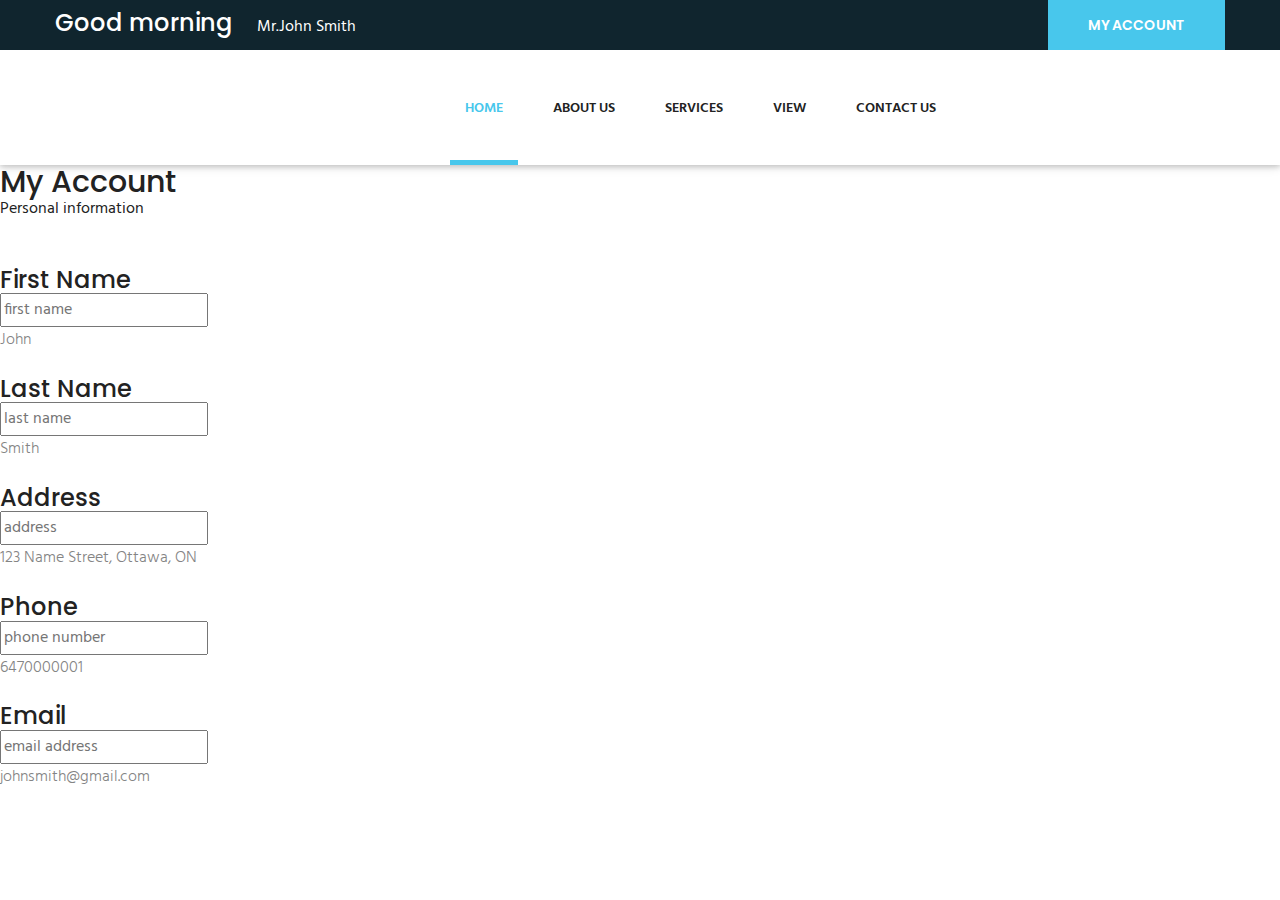
==== commit 56af38fe: "Account and Detail Created" ====
--- a/Account.html
+++ b/Account.html
@@ -51,5 +51,33 @@
                 </div>
             </div>
         </section>
+        <section>
+                <h2>My Account</h2>
+                <caption class="accessible">Personal information</caption>
+            </section>
+            <br>
+            <br>
+            <div>
+                </section>
+                    <h3>First Name</h3>
+                    <input type="text" placeholder="first name" name="firstName" required>
+                    <p>John</p>
+                    <br>
+                    <h3>Last Name</h3>
+                    <input type="text" placeholder="last name" name="lastName" required>
+                    <p>Smith</p>
+                    <br>
+                    <h3>Address</h3>
+                    <input type="text" placeholder="address" name="address" required>
+                    <p>123 Name Street, Ottawa, ON</p>
+                    <br>
+                    <h3>Phone</h3>
+                    <input type="text" placeholder="phone number" name="phone" required>
+                    <p>6470000001</p>
+                    <br>
+                    <h3>Email</h3>
+                    <input type="text" placeholder="email address" name="email" required>
+                    <p>johnsmith@gmail.com</p>
+                </section>
     </body>
 </html>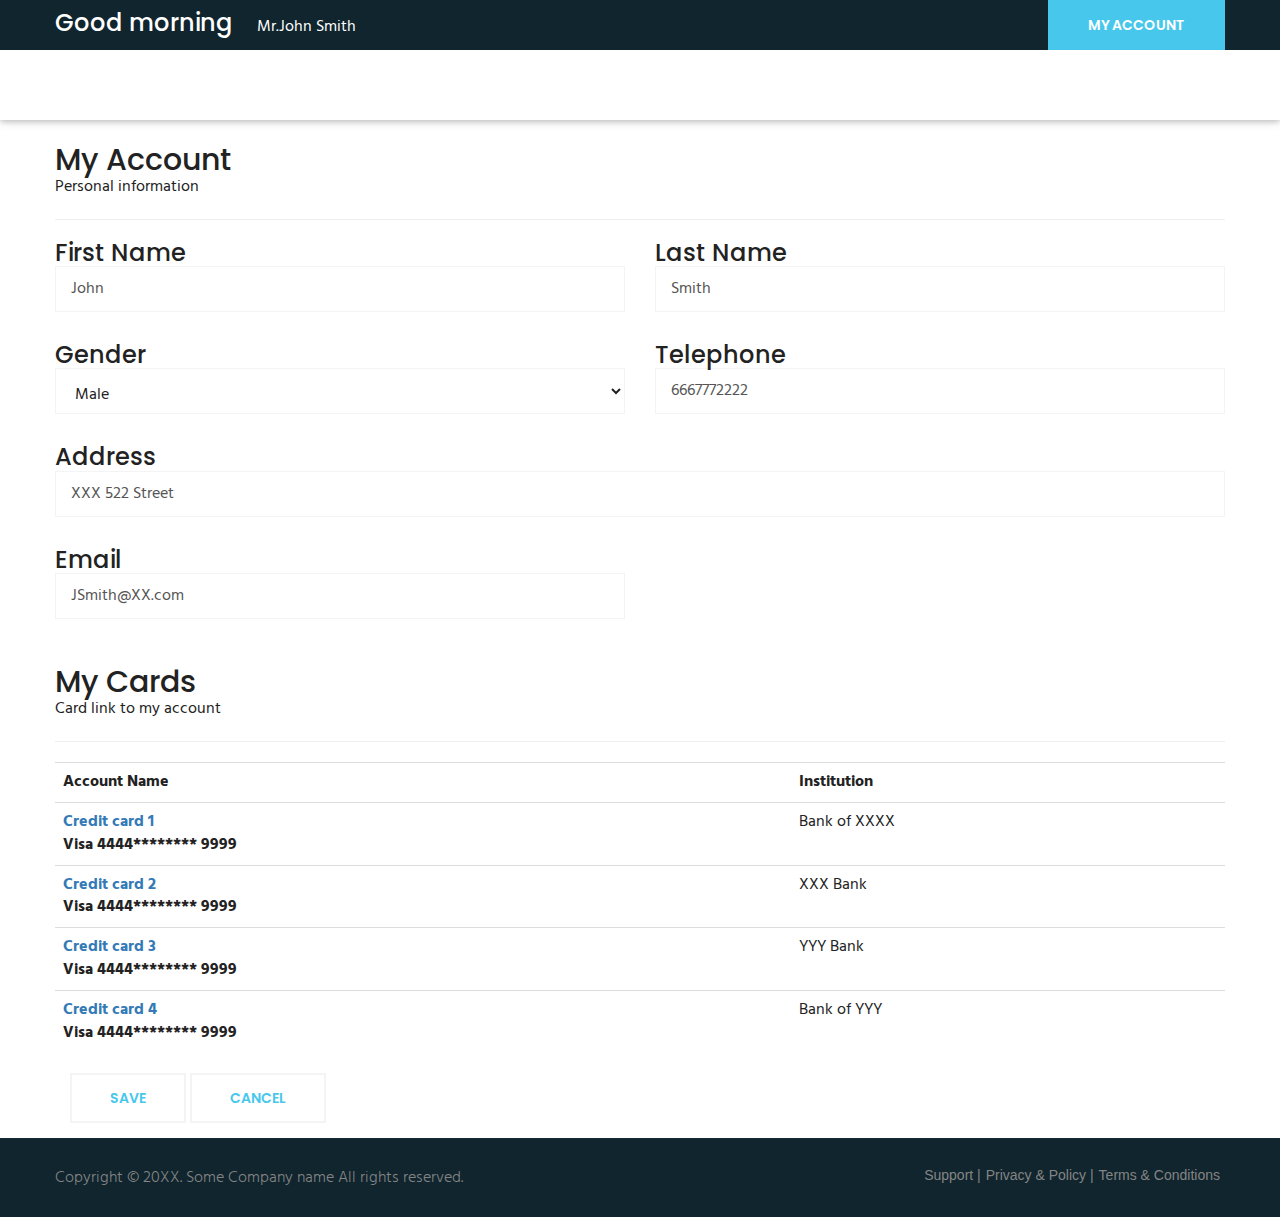
==== commit 148d3679: "update form in edit and account.html, update footer" ====
--- a/Account.html
+++ b/Account.html
@@ -1,83 +1,196 @@
 <html>
-    <head>
-        <title>My account</title>
-        <link rel="stylesheet" href="css/style.css">
-        <link rel="stylesheet" href="css/responsive.css">
-    </head>
-    
-    <body>
-        <header class="top-bar">
-            <div class="container">
-                <div class="clearfix">
-                    <div class="col-left float_left">
-                        <ul class="top-bar-info">
-                            <li>
-                                <h3>Good morning </h3>
-                            </li>
-                            <li>Mr.John Smith</li>
-                        </ul>
-                    </div>
-                    <div class="col-right float_right">
-                        <div class="link">
-                            <a href="Account.html" class="thm-btn">My account</a>
-                        </div>
+
+<head>
+    <title>My account</title>
+    <link rel="stylesheet" href="css/style.css">
+    <link rel="stylesheet" href="css/responsive.css">
+</head>
+
+<body>
+    <header class="top-bar">
+        <div class="container">
+            <div class="clearfix">
+                <div class="col-left float_left">
+                    <ul class="top-bar-info">
+                        <li>
+                            <h3>Good morning </h3>
+                        </li>
+                        <li>Mr.John Smith</li>
+                    </ul>
+                </div>
+                <div class="col-right float_right">
+                    <div class="link">
+                        <a href="Account.html" class="thm-btn">My account</a>
                     </div>
                 </div>
             </div>
-        </header>
-        <section class="theme_menu stricky slideIn animated">
-            <div class="container">
-                <div class="row">
-                    <div class="col-md-4">
-                        <div class="main-logo">
-                            <a href="main.html"><img src="image/logo_small.PNG" alt=""></a>
-                        </div>
-                    </div>
-                    <div class="col-md-8 menu-column">
-                        <nav class="menuzord menuzord-responsive" id="main_menu"><a href="javascript:void(0)"
-                                class="showhide"
-                                style="display: none;"><span></span><span></span><span></span><span></span></a>
-                            <ul class="menuzord-menu menuzord-indented scrollable"
-                                style="max-height: 400px; display: block;">
-                                <li class="active"><a href="index.html">Home</a></li>
-                                <li><a href="about.html">About us</a></li>
-                                <li><a href="service.html">services</a></li>
-                                <li><a href="project.html">View</a></li>
-                                <li><a href="Account.html">Contact us</a></li>
-                                <li class="scrollable-fix"></li>
-                            </ul>
-                        </nav>
+        </div>
+    </header>
+    <section class="theme_menu stricky slideIn animated">
+        <div class="container">
+            <div class="row">
+                <div class="col-md-4">
+                    <div class="main-logo">
+                        <a href="main.html"><img src="image/logo_small.PNG" alt=""></a>
                     </div>
                 </div>
             </div>
+        </div>
+    </section>
+    <div class="container">
+        <br>
+        <section>
+            <h2>My Account</h2>
+            <caption class="accessible">Personal information</caption>
         </section>
+        <hr>
+        <div class="default-form-area">
+            <form id="contact-form" name="contact_form" class="default-form" method="post" novalidate="novalidate">
+                <div class="row clearfix">
+                    <div class="col-md-6 col-sm-6 col-xs-12">
+
+                        <div class="form-group">
+                            <h3>First Name</h3>
+                            <input type="text" name="form_name" class="form-control" value="John"
+                                placeholder="First name" required="" aria-required="true">
+                        </div>
+                    </div>
+                    <div class="col-md-6 col-sm-6 col-xs-12">
+                        <div class="form-group">
+                            <h3>Last Name</h3>
+                            <input type="text" name="form_name" class="form-control" value="Smith"
+                                placeholder="Last name" required="" aria-required="true">
+                        </div>
+                    </div>
+                    <div class="col-md-6 col-sm-6 col-xs-12">
+                        <div class="form-group">
+                            <h3>Gender</h3>
+                            <select name="select2">
+                                <option value="option1">Male</option>
+                                <option value="option1">Female</option>
+                                <option value="option1">Others</option>
+                            </select>
+                        </div>
+                    </div>
+                    <div class="col-md-6 col-sm-6 col-xs-12">
+                        <div class="form-group">
+                            <h3>Telephone</h3>
+                            <input type="text" name="form_phone" class="form-control" value="6667772222">
+                        </div>
+                    </div>
+                    <div class="col-md-12 col-sm-12 col-xs-12">
+                        <div class="form-group">
+                            <H3>Address</H3>
+                            <input type="text" name="form_subject" class="form-control" value="XXX 522 Street"
+                                placeholder="0.0">
+                        </div>
+                    </div>
+                    <div class="col-md-6 col-sm-6 col-xs-12">
+                        <div class="form-group">
+                            <h3>Email</h3>
+                            <input type="email" name="form_subject" class="form-control" value="JSmith@XX.com"
+                                placeholder="Email Address">
+                        </div>
+                    </div>
+
+                </div>
+            </form>
+        </div>
         <section>
-                <h2>My Account</h2>
-                <caption class="accessible">Personal information</caption>
-            </section>
-            <br>
-            <br>
-            <div>
-                </section>
-                    <h3>First Name</h3>
-                    <input type="text" placeholder="first name" name="firstName" required>
-                    <p>John</p>
-                    <br>
-                    <h3>Last Name</h3>
-                    <input type="text" placeholder="last name" name="lastName" required>
-                    <p>Smith</p>
-                    <br>
-                    <h3>Address</h3>
-                    <input type="text" placeholder="address" name="address" required>
-                    <p>123 Name Street, Ottawa, ON</p>
-                    <br>
-                    <h3>Phone</h3>
-                    <input type="text" placeholder="phone number" name="phone" required>
-                    <p>6470000001</p>
-                    <br>
-                    <h3>Email</h3>
-                    <input type="text" placeholder="email address" name="email" required>
-                    <p>johnsmith@gmail.com</p>
-                </section>
-    </body>
+            <h2>My Cards</h2>
+            <caption class="accessible">Card link to my account</caption>
+        </section>
+        <hr>
+        <table class="table">
+            <tbody>
+                <tr class="accessible">
+                    <th scope="col">Account Name</th>
+                    <th scope="col">Institution</th>
+                </tr>
+                <tr>
+                    <th scope="row">
+                        <a href="Detail.html">
+                            Credit card 1</span></a>
+                        <br>
+                        <span> Visa 4444******** 9999 </span>
+                    </th>
+                    <td>
+                        <ul>
+                            <li> <span class=""> Bank of XXXX </span> </li>
+                        </ul>
+                    </td>
+                </tr>
+                <tr>
+                    <th scope="row">
+                        <a href="Detail.html">
+                            Credit card 2</span></a>
+                        <br>
+                        <span> Visa 4444******** 9999 </span>
+                    </th>
+                    <td>
+                        <ul>
+                            <li> <span class=""> XXX Bank </span> </li>
+                        </ul>
+                    </td>
+                </tr>
+                <tr>
+                    <th scope="row">
+                        <a href="Detail.html">
+                            Credit card 3</span></a>
+                        <br>
+                        <span> Visa 4444******** 9999 </span>
+                    </th>
+                    <td>
+                        <ul>
+                            <li> <span class=""> YYY Bank </span> </li>
+                        </ul>
+                    </td>
+                </tr>
+                <tr>
+                    <th scope="row">
+                        <a href="Detail.html">
+                            Credit card 4</span></a>
+                        <br>
+                        <span> Visa 4444******** 9999 </span>
+                    </th>
+                    <td>
+                        <ul>
+                            <li> <span class=""> Bank of YYY </span> </li>
+                        </ul>
+                    </td>
+                </tr>
+            </tbody>
+        </table>
+        <div class="col-md-12 col-sm-12 col-xs-12">
+            <div class="form-group">
+                <input id="form_botcheck" name="form_botcheck" class="form-control" type="hidden" value="">
+                <a href="Main.html" onclick="alert('Change Saved')" class="thm-btn2">Save</a>
+                <button class="thm-btn2" onclick="btn_exit()">Cancel</button>
+            </div>
+        </div>
+    </div>
+    <section class="footer-bottom">
+        <div class="container">
+            <div class="pull-left copy-text">
+                <p>Copyright © 20XX. Some Company name All rights reserved.</p>
+            </div>
+            <div class="pull-right get-text">
+                <ul>
+                    <li><a href="#" onclick="alert('Work in progress')">Support |  </a></li>
+                    <li><a href="#" onclick="alert('Work in progress')">Privacy &amp; Policy |</a></li>
+                    <li><a href="#" onclick="alert('Work in progress')"> Terms &amp; Conditions</a></li>
+                </ul>
+            </div>
+        </div>
+    </section>
+</body>
+<script>
+    function btn_exit() {
+        var r = confirm("Do you really want to cancel your changes?")
+        if (r == true) {
+            window.event.returnValue = false;
+            window.location.href = "Detail.html";
+        }
+    }
+</script>
 </html>